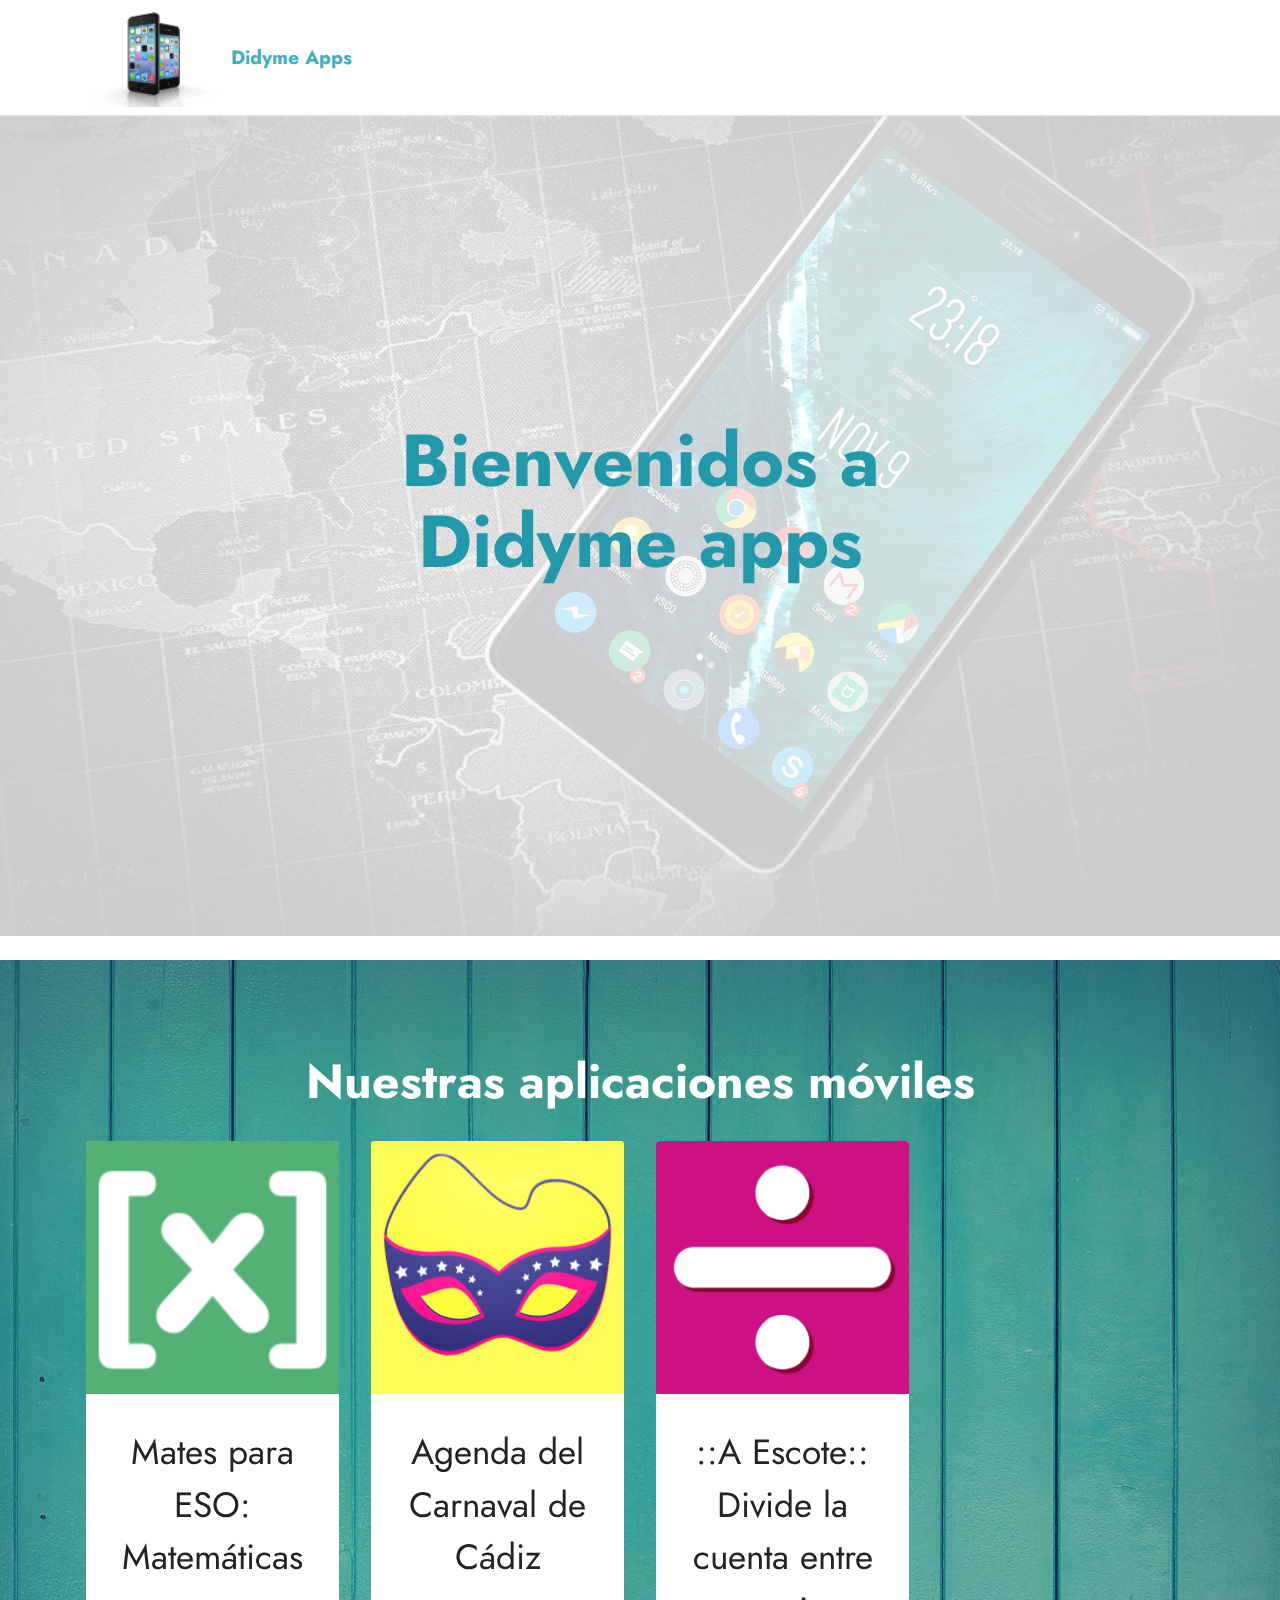
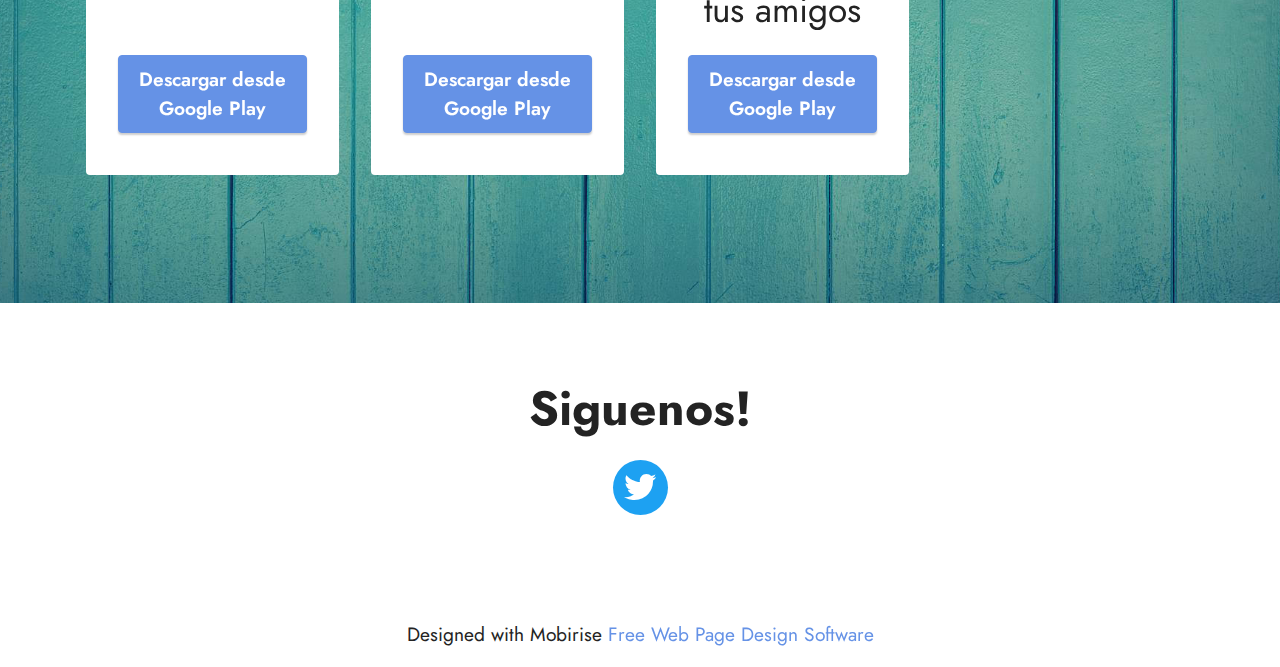
==== index.html @ 8fe116a0 "Add files via upload" ====
<!DOCTYPE html>
<html  >
<head>
  <!-- Site made with Mobirise Website Builder v5.6.5, https://mobirise.com -->
  <meta charset="UTF-8">
  <meta http-equiv="X-UA-Compatible" content="IE=edge">
  <meta name="generator" content="Mobirise v5.6.5, mobirise.com">
  <meta name="twitter:card" content="summary_large_image"/>
  <meta name="twitter:image:src" content="">
  <meta property="og:image" content="">
  <meta name="twitter:title" content="Home">
  <meta name="viewport" content="width=device-width, initial-scale=1, minimum-scale=1">
  <link rel="shortcut icon" href="assets/images/mbr-121x91.png" type="image/x-icon">
  <meta name="description" content="">
  
  
  <title>Home</title>
  <link rel="stylesheet" href="assets/bootstrap/css/bootstrap.min.css">
  <link rel="stylesheet" href="assets/bootstrap/css/bootstrap-grid.min.css">
  <link rel="stylesheet" href="assets/bootstrap/css/bootstrap-reboot.min.css">
  <link rel="stylesheet" href="assets/parallax/jarallax.css">
  <link rel="stylesheet" href="assets/dropdown/css/style.css">
  <link rel="stylesheet" href="assets/socicon/css/styles.css">
  <link rel="stylesheet" href="assets/theme/css/style.css">
  <link rel="preload" href="https://fonts.googleapis.com/css?family=Jost:100,200,300,400,500,600,700,800,900,100i,200i,300i,400i,500i,600i,700i,800i,900i&display=swap" as="style" onload="this.onload=null;this.rel='stylesheet'">
  <noscript><link rel="stylesheet" href="https://fonts.googleapis.com/css?family=Jost:100,200,300,400,500,600,700,800,900,100i,200i,300i,400i,500i,600i,700i,800i,900i&display=swap"></noscript>
  <link rel="preload" as="style" href="assets/mobirise/css/mbr-additional.css"><link rel="stylesheet" href="assets/mobirise/css/mbr-additional.css" type="text/css">
  
  
  
  
</head>
<body>
  
  <section data-bs-version="5.1" class="menu cid-s48OLK6784" once="menu" id="menu1-h">
    
    <nav class="navbar navbar-dropdown navbar-fixed-top navbar-expand-lg">
        <div class="container">
            <div class="navbar-brand">
                <span class="navbar-logo">
                    <a href="https://mobiri.se">
                        <img src="assets/images/mbr-121x91.png" alt="Mobirise Website Builder" style="height: 6.2rem;">
                    </a>
                </span>
                <span class="navbar-caption-wrap"><a class="navbar-caption text-success text-primary display-7" href="#top">Didyme Apps</a></span>
            </div>
            
            <div class="collapse navbar-collapse" id="navbarSupportedContent">
                <ul class="navbar-nav nav-dropdown nav-right" data-app-modern-menu="true"><li class="nav-item"><a class="nav-link link text-black display-4" href="https://mobirise.com">Menu Item 1</a></li>
                    <li class="nav-item"><a class="nav-link link text-black display-4" href="https://mobirise.com">
                            Menu Item 2</a></li></ul>
                
                
            </div>
        </div>
    </nav>

</section>

<section data-bs-version="5.1" class="header1 cid-s48MCQYojq mbr-fullscreen mbr-parallax-background" id="header1-f">

    

    <div class="mbr-overlay" style="opacity: 0.8; background-color: rgb(255, 255, 255);"></div>

    <div class="align-center container">
        <div class="row justify-content-center">
            <div class="col-12 col-lg-8">
                <h1 class="mbr-section-title mbr-fonts-style mb-3 display-1"><strong>Bienvenidos a Didyme apps</strong></h1>
                
                
                
            </div>
        </div>
    </div>
</section>

<section data-bs-version="5.1" class="gallery2 cid-t2TTVFOAyc" id="gallery2-l">
    
    
    <div class="container">
        <div class="mbr-section-head">
            <h4 class="mbr-section-title mbr-fonts-style align-center mb-0 display-2"><strong>Nuestras aplicaciones móviles</strong></h4>
            
        </div>
        <div class="row mt-4">
            <div class="item features-image сol-12 col-md-6 col-lg-3">
                <div class="item-wrapper">
                    <div class="item-img">
                        <a href="https://play.google.com/store/apps/details?id=com.math_checker.didymeapps&hl=es&gl=US" target="_blank"><img src="assets/images/logo-math-512x512.png" alt="Mates para ESO: Matemáticas" data-slide-to="0" data-bs-slide-to="0"></a>
                    </div>
                    <div class="item-content">
                        <h5 class="item-title mbr-fonts-style display-5">Mates para ESO: Matemáticas</h5>
                        
                        
                    </div>
                    <div class="mbr-section-btn item-footer mt-2"><a href="https://play.google.com/store/apps/details?id=com.math_checker.didymeapps&hl=es&gl=US" class="btn btn-primary item-btn display-7" target="_blank">Descargar desde Google Play</a></div>
                </div>
            </div><div class="item features-image сol-12 col-md-6 col-lg-3">
                <div class="item-wrapper">
                    <div class="item-img">
                        <a href="https://play.google.com/store/apps/details?id=com.didymeapps.carnaval.cadiz.agenda.coac" target="_blank"><img src="assets/images/logo-agenda-carnaval-512x512.png" alt="Agenda del Carnaval de Cádiz" data-slide-to="1" data-bs-slide-to="1"></a>
                    </div>
                    <div class="item-content">
                        <h5 class="item-title mbr-fonts-style display-5">Agenda del Carnaval de Cádiz</h5>
                        
                        
                    </div>
                    <div class="mbr-section-btn item-footer mt-2"><a href="https://play.google.com/store/apps/details?id=com.didymeapps.carnaval.cadiz.agenda.coac" class="btn btn-primary item-btn display-7" target="_blank">Descargar desde Google Play</a></div>
                </div>
            </div><div class="item features-image сol-12 col-md-6 col-lg-3">
                <div class="item-wrapper">
                    <div class="item-img">
                        <a href="https://play.google.com/store/apps/details?id=io.kodular.didymeapps.Divide" target="_blank"><img src="assets/images/logo-aescote-512x512.png" alt="A Escote: divide la cuenta entre tus amigos" data-slide-to="2" data-bs-slide-to="2"></a>
                    </div>
                    <div class="item-content">
                        <h5 class="item-title mbr-fonts-style display-5">::A Escote:: Divide la cuenta entre tus amigos</h5>
                        
                        
                    </div>
                    <div class="mbr-section-btn item-footer mt-2"><a href="https://play.google.com/store/apps/details?id=io.kodular.didymeapps.Divide" class="btn btn-primary item-btn display-7" target="_blank">Descargar desde Google Play</a></div>
                </div>
            </div>
            
            
            
        </div>
    </div>
</section>

<section data-bs-version="5.1" class="share3 cid-t2fRyCFotY" id="share3-k">
    
     
    
    

    <div class="container">
        <div class="media-container-row">
            <div class="col-12">
                <h3 class="mbr-section-title align-center mb-3 mbr-fonts-style display-2"><strong>Siguenos!</strong>
                </h3>
                <div class="social-list align-center">
                   
                    
                        <a class="iconfont-wrapper bg-twitter m-2" href="https://www.twitter.com/didymeapps" target="_blank">
                            <span class="socicon-twitter socicon"></span>
                        </a>
                        
                        
                        
                        
                        
                        
                        
                        
                        
                </div>
            </div>
        </div>
    </div>
</section><section class="display-7" style="padding: 0;align-items: center;justify-content: center;flex-wrap: wrap;    align-content: center;display: flex;position: relative;height: 4rem;"><a href="https://mobiri.se/78770" style="flex: 1 1;height: 4rem;position: absolute;width: 100%;z-index: 1;"><img alt="" style="height: 4rem;" src="[data-uri]"></a><p style="margin: 0;text-align: center;" class="display-7">Designed with Mobirise &#8204;</p><a style="z-index:1" href="https://mobirise.com/website-design-software.html">Free Web Page Design Software</a></section><script src="assets/bootstrap/js/bootstrap.bundle.min.js"></script>  <script src="assets/parallax/jarallax.js"></script>  <script src="assets/smoothscroll/smooth-scroll.js"></script>  <script src="assets/ytplayer/index.js"></script>  <script src="assets/dropdown/js/navbar-dropdown.js"></script>  <script src="assets/theme/js/script.js"></script>  
  
  
</body>
</html>
---- assets/parallax/jarallax.css ----
.jarallax {
    position: relative;
    z-index: 0;
}
.jarallax > .jarallax-img {
    position: absolute;
    object-fit: cover;
    /* support for plugin https://github.com/bfred-it/object-fit-images */
    font-family: 'object-fit: cover;';
    top: 0;
    left: 0;
    width: 100%;
    height: 100%;
    z-index: -1;
}
---- assets/dropdown/css/style.css ----
.navbar-dropdown {
  left: 0;
  padding: 0;
  position: absolute;
  right: 0;
  top: 0;
  transition: all 0.45s ease;
  z-index: 1030;
  background: #282828; }
  .navbar-dropdown .navbar-logo {
    margin-right: 0.8rem;
    transition: margin 0.3s ease-in-out;
    vertical-align: middle; }
    .navbar-dropdown .navbar-logo img {
      height: 3.125rem;
      transition: all 0.3s ease-in-out; }
    .navbar-dropdown .navbar-logo.mbr-iconfont {
      font-size: 3.125rem;
      line-height: 3.125rem; }
  .navbar-dropdown .navbar-caption {
    font-weight: 700;
    white-space: normal;
    vertical-align: -4px;
    line-height: 3.125rem !important; }
    .navbar-dropdown .navbar-caption, .navbar-dropdown .navbar-caption:hover {
      color: inherit;
      text-decoration: none; }
  .navbar-dropdown .mbr-iconfont + .navbar-caption {
    vertical-align: -1px; }
  .navbar-dropdown.navbar-fixed-top {
    position: fixed; }
  .navbar-dropdown .navbar-brand span {
    vertical-align: -4px; }
  .navbar-dropdown.bg-color.transparent {
    background: none; }
  .navbar-dropdown.navbar-short .navbar-brand {
    padding: 0.625rem 0; }
    .navbar-dropdown.navbar-short .navbar-brand span {
      vertical-align: -1px; }
  .navbar-dropdown.navbar-short .navbar-caption {
    line-height: 2.375rem !important;
    vertical-align: -2px; }
  .navbar-dropdown.navbar-short .navbar-logo {
    margin-right: 0.5rem; }
    .navbar-dropdown.navbar-short .navbar-logo img {
      height: 2.375rem; }
    .navbar-dropdown.navbar-short .navbar-logo.mbr-iconfont {
      font-size: 2.375rem;
      line-height: 2.375rem; }
  .navbar-dropdown.navbar-short .mbr-table-cell {
    height: 3.625rem; }
  .navbar-dropdown .navbar-close {
    left: 0.6875rem;
    position: fixed;
    top: 0.75rem;
    z-index: 1000; }
  .navbar-dropdown .hamburger-icon {
    content: "";
    display: inline-block;
    vertical-align: middle;
    width: 16px;
    -webkit-box-shadow: 0 -6px 0 1px #282828,0 0 0 1px #282828,0 6px 0 1px #282828;
    -moz-box-shadow: 0 -6px 0 1px #282828,0 0 0 1px #282828,0 6px 0 1px #282828;
    box-shadow: 0 -6px 0 1px #282828,0 0 0 1px #282828,0 6px 0 1px #282828; }

.dropdown-menu .dropdown-toggle[data-toggle="dropdown-submenu"]::after {
  border-bottom: 0.35em solid transparent;
  border-left: 0.35em solid;
  border-right: 0;
  border-top: 0.35em solid transparent;
  margin-left: 0.3rem; }

.dropdown-menu .dropdown-item:focus {
  outline: 0; }

.nav-dropdown {
  font-size: 0.75rem;
  font-weight: 500;
  height: auto !important; }
  .nav-dropdown .nav-btn {
    padding-left: 1rem; }
  .nav-dropdown .link {
    margin: .667em 1.667em;
    font-weight: 500;
    padding: 0;
    transition: color .2s ease-in-out; }
    .nav-dropdown .link.dropdown-toggle {
      margin-right: 2.583em; }
      .nav-dropdown .link.dropdown-toggle::after {
        margin-left: .25rem;
        border-top: 0.35em solid;
        border-right: 0.35em solid transparent;
        border-left: 0.35em solid transparent;
        border-bottom: 0; }
      .nav-dropdown .link.dropdown-toggle[aria-expanded="true"] {
        margin: 0;
        padding: 0.667em 3.263em  0.667em 1.667em; }
  .nav-dropdown .link::after,
  .nav-dropdown .dropdown-item::after {
    color: inherit; }
  .nav-dropdown .btn {
    font-size: 0.75rem;
    font-weight: 700;
    letter-spacing: 0;
    margin-bottom: 0;
    padding-left: 1.25rem;
    padding-right: 1.25rem; }
  .nav-dropdown .dropdown-menu {
    border-radius: 0;
    border: 0;
    left: 0;
    margin: 0;
    padding-bottom: 1.25rem;
    padding-top: 1.25rem;
    position: relative; }
  .nav-dropdown .dropdown-submenu {
    margin-left: 0.125rem;
    top: 0; }
  .nav-dropdown .dropdown-item {
    font-weight: 500;
    line-height: 2;
    padding: 0.3846em 4.615em 0.3846em 1.5385em;
    position: relative;
    transition: color .2s ease-in-out, background-color .2s ease-in-out; }
    .nav-dropdown .dropdown-item::after {
      margin-top: -0.3077em;
      position: absolute;
      right: 1.1538em;
      top: 50%; }
    .nav-dropdown .dropdown-item:focus, .nav-dropdown .dropdown-item:hover {
      background: none; }

@media (max-width: 767px) {
  .nav-dropdown.navbar-toggleable-sm {
    bottom: 0;
    display: none;
    left: 0;
    overflow-x: hidden;
    position: fixed;
    top: 0;
    transform: translateX(-100%);
    -ms-transform: translateX(-100%);
    -webkit-transform: translateX(-100%);
    width: 18.75rem;
    z-index: 999; } }
.nav-dropdown.navbar-toggleable-xl {
  bottom: 0;
  display: none;
  left: 0;
  overflow-x: hidden;
  position: fixed;
  top: 0;
  transform: translateX(-100%);
  -ms-transform: translateX(-100%);
  -webkit-transform: translateX(-100%);
  width: 18.75rem;
  z-index: 999; }

.nav-dropdown-sm {
  display: block !important;
  overflow-x: hidden;
  overflow: auto;
  padding-top: 3.875rem; }
  .nav-dropdown-sm::after {
    content: "";
    display: block;
    height: 3rem;
    width: 100%; }
  .nav-dropdown-sm.collapse.in ~ .navbar-close {
    display: block !important; }
  .nav-dropdown-sm.collapsing, .nav-dropdown-sm.collapse.in {
    transform: translateX(0);
    -ms-transform: translateX(0);
    -webkit-transform: translateX(0);
    transition: all 0.25s ease-out;
    -webkit-transition: all 0.25s ease-out;
    background: #282828; }
  .nav-dropdown-sm.collapsing[aria-expanded="false"] {
    transform: translateX(-100%);
    -ms-transform: translateX(-100%);
    -webkit-transform: translateX(-100%); }
  .nav-dropdown-sm .nav-item {
    display: block;
    margin-left: 0 !important;
    padding-left: 0; }
  .nav-dropdown-sm .link,
  .nav-dropdown-sm .dropdown-item {
    border-top: 1px dotted rgba(255, 255, 255, 0.1);
    font-size: 0.8125rem;
    line-height: 1.6;
    margin: 0 !important;
    padding: 0.875rem 2.4rem 0.875rem 1.5625rem !important;
    position: relative;
    white-space: normal; }
    .nav-dropdown-sm .link:focus, .nav-dropdown-sm .link:hover,
    .nav-dropdown-sm .dropdown-item:focus,
    .nav-dropdown-sm .dropdown-item:hover {
      background: rgba(0, 0, 0, 0.2) !important;
      color: #c0a375; }
  .nav-dropdown-sm .nav-btn {
    position: relative;
    padding: 1.5625rem 1.5625rem 0 1.5625rem; }
    .nav-dropdown-sm .nav-btn::before {
      border-top: 1px dotted rgba(255, 255, 255, 0.1);
      content: "";
      left: 0;
      position: absolute;
      top: 0;
      width: 100%; }
    .nav-dropdown-sm .nav-btn + .nav-btn {
      padding-top: 0.625rem; }
      .nav-dropdown-sm .nav-btn + .nav-btn::before {
        display: none; }
  .nav-dropdown-sm .btn {
    padding: 0.625rem 0; }
  .nav-dropdown-sm .dropdown-toggle[data-toggle="dropdown-submenu"]::after {
    margin-left: .25rem;
    border-top: 0.35em solid;
    border-right: 0.35em solid transparent;
    border-left: 0.35em solid transparent;
    border-bottom: 0; }
  .nav-dropdown-sm .dropdown-toggle[data-toggle="dropdown-submenu"][aria-expanded="true"]::after {
    border-top: 0;
    border-right: 0.35em solid transparent;
    border-left: 0.35em solid transparent;
    border-bottom: 0.35em solid; }
  .nav-dropdown-sm .dropdown-menu {
    margin: 0;
    padding: 0;
    position: relative;
    top: 0;
    left: 0;
    width: 100%;
    border: 0;
    float: none;
    border-radius: 0;
    background: none; }
  .nav-dropdown-sm .dropdown-submenu {
    left: 100%;
    margin-left: 0.125rem;
    margin-top: -1.25rem;
    top: 0; }

.navbar-toggleable-sm .nav-dropdown .dropdown-menu {
  position: absolute; }

.navbar-toggleable-sm .nav-dropdown .dropdown-submenu {
  left: 100%;
  margin-left: 0.125rem;
  margin-top: -1.25rem;
  top: 0; }

.navbar-toggleable-sm.opened .nav-dropdown .dropdown-menu {
  position: relative; }

.navbar-toggleable-sm.opened .nav-dropdown .dropdown-submenu {
  left: 0;
  margin-left: 00rem;
  margin-top: 0rem;
  top: 0; }

.is-builder .nav-dropdown.collapsing {
  transition: none !important; }
---- assets/socicon/css/styles.css ----
@charset "UTF-8";

@font-face {
  font-family: 'Socicon';
  src:  url('../fonts/socicon.eot');
  src:  url('../fonts/socicon.eot?#iefix') format('embedded-opentype'),
    url('../fonts/socicon.woff2') format('woff2'),
    url('../fonts/socicon.ttf') format('truetype'),
    url('../fonts/socicon.woff') format('woff'),
    url('../fonts/socicon.svg#socicon') format('svg');
  font-weight: normal;
  font-style: normal;
  font-display: swap;
}

[data-icon]:before {
  font-family: "socicon" !important;
  content: attr(data-icon);
  font-style: normal !important;
  font-weight: normal !important;
  font-variant: normal !important;
  text-transform: none !important;
  speak: none;
  line-height: 1;
  -webkit-font-smoothing: antialiased;
  -moz-osx-font-smoothing: grayscale;
}

[class^="socicon-"], [class*=" socicon-"] {
  /* use !important to prevent issues with browser extensions that change fonts */
  font-family: 'Socicon' !important;
  speak: none;
  font-style: normal;
  font-weight: normal;
  font-variant: normal;
  text-transform: none;
  line-height: 1;

  /* Better Font Rendering =========== */
  -webkit-font-smoothing: antialiased;
  -moz-osx-font-smoothing: grayscale;
}

.socicon-eitaa:before {
  content: "\e97c";
}
.socicon-soroush:before {
  content: "\e97d";
}
.socicon-bale:before {
  content: "\e97e";
}
.socicon-zazzle:before {
  content: "\e97b";
}
.socicon-society6:before {
  content: "\e97a";
}
.socicon-redbubble:before {
  content: "\e979";
}
.socicon-avvo:before {
  content: "\e978";
}
.socicon-stitcher:before {
  content: "\e977";
}
.socicon-googlehangouts:before {
  content: "\e974";
}
.socicon-dlive:before {
  content: "\e975";
}
.socicon-vsco:before {
  content: "\e976";
}
.socicon-flipboard:before {
  content: "\e973";
}
.socicon-ubuntu:before {
  content: "\e958";
}
.socicon-artstation:before {
  content: "\e959";
}
.socicon-invision:before {
  content: "\e95a";
}
.socicon-torial:before {
  content: "\e95b";
}
.socicon-collectorz:before {
  content: "\e95c";
}
.socicon-seenthis:before {
  content: "\e95d";
}
.socicon-googleplaymusic:before {
  content: "\e95e";
}
.socicon-debian:before {
  content: "\e95f";
}
.socicon-filmfreeway:before {
  content: "\e960";
}
.socicon-gnome:before {
  content: "\e961";
}
.socicon-itchio:before {
  content: "\e962";
}
.socicon-jamendo:before {
  content: "\e963";
}
.socicon-mix:before {
  content: "\e964";
}
.socicon-sharepoint:before {
  content: "\e965";
}
.socicon-tinder:before {
  content: "\e966";
}
.socicon-windguru:before {
  content: "\e967";
}
.socicon-cdbaby:before {
  content: "\e968";
}
.socicon-elementaryos:before {
  content: "\e969";
}
.socicon-stage32:before {
  content: "\e96a";
}
.socicon-tiktok:before {
  content: "\e96b";
}
.socicon-gitter:before {
  content: "\e96c";
}
.socicon-letterboxd:before {
  content: "\e96d";
}
.socicon-threema:before {
  content: "\e96e";
}
.socicon-splice:before {
  content: "\e96f";
}
.socicon-metapop:before {
  content: "\e970";
}
.socicon-naver:before {
  content: "\e971";
}
.socicon-remote:before {
  content: "\e972";
}
.socicon-internet:before {
  content: "\e957";
}
.socicon-moddb:before {
  content: "\e94b";
}
.socicon-indiedb:before {
  content: "\e94c";
}
.socicon-traxsource:before {
  content: "\e94d";
}
.socicon-gamefor:before {
  content: "\e94e";
}
.socicon-pixiv:before {
  content: "\e94f";
}
.socicon-myanimelist:before {
  content: "\e950";
}
.socicon-blackberry:before {
  content: "\e951";
}
.socicon-wickr:before {
  content: "\e952";
}
.socicon-spip:before {
  content: "\e953";
}
.socicon-napster:before {
  content: "\e954";
}
.socicon-beatport:before {
  content: "\e955";
}
.socicon-hackerone:before {
  content: "\e956";
}
.socicon-hackernews:before {
  content: "\e946";
}
.socicon-smashwords:before {
  content: "\e947";
}
.socicon-kobo:before {
  content: "\e948";
}
.socicon-bookbub:before {
  content: "\e949";
}
.socicon-mailru:before {
  content: "\e94a";
}
.socicon-gitlab:before {
  content: "\e945";
}
.socicon-instructables:before {
  content: "\e944";
}
.socicon-portfolio:before {
  content: "\e943";
}
.socicon-codered:before {
  content: "\e940";
}
.socicon-origin:before {
  content: "\e941";
}
.socicon-nextdoor:before {
  content: "\e942";
}
.socicon-udemy:before {
  content: "\e93f";
}
.socicon-livemaster:before {
  content: "\e93e";
}
.socicon-crunchbase:before {
  content: "\e93b";
}
.socicon-homefy:before {
  content: "\e93c";
}
.socicon-calendly:before {
  content: "\e93d";
}
.socicon-realtor:before {
  content: "\e90f";
}
.socicon-tidal:before {
  content: "\e910";
}
.socicon-qobuz:before {
  content: "\e911";
}
.socicon-natgeo:before {
  content: "\e912";
}
.socicon-mastodon:before {
  content: "\e913";
}
.socicon-unsplash:before {
  content: "\e914";
}
.socicon-homeadvisor:before {
  content: "\e915";
}
.socicon-angieslist:before {
  content: "\e916";
}
.socicon-codepen:before {
  content: "\e917";
}
.socicon-slack:before {
  content: "\e918";
}
.socicon-openaigym:before {
  content: "\e919";
}
.socicon-logmein:before {
  content: "\e91a";
}
.socicon-fiverr:before {
  content: "\e91b";
}
.socicon-gotomeeting:before {
  content: "\e91c";
}
.socicon-aliexpress:before {
  content: "\e91d";
}
.socicon-guru:before {
  content: "\e91e";
}
.socicon-appstore:before {
  content: "\e91f";
}
.socicon-homes:before {
  content: "\e920";
}
.socicon-zoom:before {
  content: "\e921";
}
.socicon-alibaba:before {
  content: "\e922";
}
.socicon-craigslist:before {
  content: "\e923";
}
.socicon-wix:before {
  content: "\e924";
}
.socicon-redfin:before {
  content: "\e925";
}
.socicon-googlecalendar:before {
  content: "\e926";
}
.socicon-shopify:before {
  content: "\e927";
}
.socicon-freelancer:before {
  content: "\e928";
}
.socicon-seedrs:before {
  content: "\e929";
}
.socicon-bing:before {
  content: "\e92a";
}
.socicon-doodle:before {
  content: "\e92b";
}
.socicon-bonanza:before {
  content: "\e92c";
}
.socicon-squarespace:before {
  content: "\e92d";
}
.socicon-toptal:before {
  content: "\e92e";
}
.socicon-gust:before {
  content: "\e92f";
}
.socicon-ask:before {
  content: "\e930";
}
.socicon-trulia:before {
  content: "\e931";
}
.socicon-loomly:before {
  content: "\e932";
}
.socicon-ghost:before {
  content: "\e933";
}
.socicon-upwork:before {
  content: "\e934";
}
.socicon-fundable:before {
  content: "\e935";
}
.socicon-booking:before {
  content: "\e936";
}
.socicon-googlemaps:before {
  content: "\e937";
}
.socicon-zillow:before {
  content: "\e938";
}
.socicon-niconico:before {
  content: "\e939";
}
.socicon-toneden:before {
  content: "\e93a";
}
.socicon-augment:before {
  content: "\e908";
}
.socicon-bitbucket:before {
  content: "\e909";
}
.socicon-fyuse:before {
  content: "\e90a";
}
.socicon-yt-gaming:before {
  content: "\e90b";
}
.socicon-sketchfab:before {
  content: "\e90c";
}
.socicon-mobcrush:before {
  content: "\e90d";
}
.socicon-microsoft:before {
  content: "\e90e";
}
.socicon-pandora:before {
  content: "\e907";
}
.socicon-messenger:before {
  content: "\e906";
}
.socicon-gamewisp:before {
  content: "\e905";
}
.socicon-bloglovin:before {
  content: "\e904";
}
.socicon-tunein:before {
  content: "\e903";
}
.socicon-gamejolt:before {
  content: "\e901";
}
.socicon-trello:before {
  content: "\e902";
}
.socicon-spreadshirt:before {
  content: "\e900";
}
.socicon-500px:before {
  content: "\e000";
}
.socicon-8tracks:before {
  content: "\e001";
}
.socicon-airbnb:before {
  content: "\e002";
}
.socicon-alliance:before {
  content: "\e003";
}
.socicon-amazon:before {
  content: "\e004";
}
.socicon-amplement:before {
  content: "\e005";
}
.socicon-android:before {
  content: "\e006";
}
.socicon-angellist:before {
  content: "\e007";
}
.socicon-apple:before {
  content: "\e008";
}
.socicon-appnet:before {
  content: "\e009";
}
.socicon-baidu:before {
  content: "\e00a";
}
.socicon-bandcamp:before {
  content: "\e00b";
}
.socicon-battlenet:before {
  content: "\e00c";
}
.socicon-mixer:before {
  content: "\e00d";
}
.socicon-bebee:before {
  content: "\e00e";
}
.socicon-bebo:before {
  content: "\e00f";
}
.socicon-behance:before {
  content: "\e010";
}
.socicon-blizzard:before {
  content: "\e011";
}
.socicon-blogger:before {
  content: "\e012";
}
.socicon-buffer:before {
  content: "\e013";
}
.socicon-chrome:before {
  content: "\e014";
}
.socicon-coderwall:before {
  content: "\e015";
}
.socicon-curse:before {
  content: "\e016";
}
.socicon-dailymotion:before {
  content: "\e017";
}
.socicon-deezer:before {
  content: "\e018";
}
.socicon-delicious:before {
  content: "\e019";
}
.socicon-deviantart:before {
  content: "\e01a";
}
.socicon-diablo:before {
  content: "\e01b";
}
.socicon-digg:before {
  content: "\e01c";
}
.socicon-discord:before {
  content: "\e01d";
}
.socicon-disqus:before {
  content: "\e01e";
}
.socicon-douban:before {
  content: "\e01f";
}
.socicon-draugiem:before {
  content: "\e020";
}
.socicon-dribbble:before {
  content: "\e021";
}
.socicon-drupal:before {
  content: "\e022";
}
.socicon-ebay:before {
  content: "\e023";
}
.socicon-ello:before {
  content: "\e024";
}
.socicon-endomodo:before {
  content: "\e025";
}
.socicon-envato:before {
  content: "\e026";
}
.socicon-etsy:before {
  content: "\e027";
}
.socicon-facebook:before {
  content: "\e028";
}
.socicon-feedburner:before {
  content: "\e029";
}
.socicon-filmweb:before {
  content: "\e02a";
}
.socicon-firefox:before {
  content: "\e02b";
}
.socicon-flattr:before {
  content: "\e02c";
}
.socicon-flickr:before {
  content: "\e02d";
}
.socicon-formulr:before {
  content: "\e02e";
}
.socicon-forrst:before {
  content: "\e02f";
}
.socicon-foursquare:before {
  content: "\e030";
}
.socicon-friendfeed:before {
  content: "\e031";
}
.socicon-github:before {
  content: "\e032";
}
.socicon-goodreads:before {
  content: "\e033";
}
.socicon-google:before {
  content: "\e034";
}
.socicon-googlescholar:before {
  content: "\e035";
}
.socicon-googlegroups:before {
  content: "\e036";
}
.socicon-googlephotos:before {
  content: "\e037";
}
.socicon-googleplus:before {
  content: "\e038";
}
.socicon-grooveshark:before {
  content: "\e039";
}
.socicon-hackerrank:before {
  content: "\e03a";
}
.socicon-hearthstone:before {
  content: "\e03b";
}
.socicon-hellocoton:before {
  content: "\e03c";
}
.socicon-heroes:before {
  content: "\e03d";
}
.socicon-smashcast:before {
  content: "\e03e";
}
.socicon-horde:before {
  content: "\e03f";
}
.socicon-houzz:before {
  content: "\e040";
}
.socicon-icq:before {
  content: "\e041";
}
.socicon-identica:before {
  content: "\e042";
}
.socicon-imdb:before {
  content: "\e043";
}
.socicon-instagram:before {
  content: "\e044";
}
.socicon-issuu:before {
  content: "\e045";
}
.socicon-istock:before {
  content: "\e046";
}
.socicon-itunes:before {
  content: "\e047";
}
.socicon-keybase:before {
  content: "\e048";
}
.socicon-lanyrd:before {
  content: "\e049";
}
.socicon-lastfm:before {
  content: "\e04a";
}
.socicon-line:before {
  content: "\e04b";
}
.socicon-linkedin:before {
  content: "\e04c";
}
.socicon-livejournal:before {
  content: "\e04d";
}
.socicon-lyft:before {
  content: "\e04e";
}
.socicon-macos:before {
  content: "\e04f";
}
.socicon-mail:before {
  content: "\e050";
}
.socicon-medium:before {
  content: "\e051";
}
.socicon-meetup:before {
  content: "\e052";
}
.socicon-mixcloud:before {
  content: "\e053";
}
.socicon-modelmayhem:before {
  content: "\e054";
}
.socicon-mumble:before {
  content: "\e055";
}
.socicon-myspace:before {
  content: "\e056";
}
.socicon-newsvine:before {
  content: "\e057";
}
.socicon-nintendo:before {
  content: "\e058";
}
.socicon-npm:before {
  content: "\e059";
}
.socicon-odnoklassniki:before {
  content: "\e05a";
}
.socicon-openid:before {
  content: "\e05b";
}
.socicon-opera:before {
  content: "\e05c";
}
.socicon-outlook:before {
  content: "\e05d";
}
.socicon-overwatch:before {
  content: "\e05e";
}
.socicon-patreon:before {
  content: "\e05f";
}
.socicon-paypal:before {
  content: "\e060";
}
.socicon-periscope:before {
  content: "\e061";
}
.socicon-persona:before {
  content: "\e062";
}
.socicon-pinterest:before {
  content: "\e063";
}
.socicon-play:before {
  content: "\e064";
}
.socicon-player:before {
  content: "\e065";
}
.socicon-playstation:before {
  content: "\e066";
}
.socicon-pocket:before {
  content: "\e067";
}
.socicon-qq:before {
  content: "\e068";
}
.socicon-quora:before {
  content: "\e069";
}
.socicon-raidcall:before {
  content: "\e06a";
}
.socicon-ravelry:before {
  content: "\e06b";
}
.socicon-reddit:before {
  content: "\e06c";
}
.socicon-renren:before {
  content: "\e06d";
}
.socicon-researchgate:before {
  content: "\e06e";
}
.socicon-residentadvisor:before {
  content: "\e06f";
}
.socicon-reverbnation:before {
  content: "\e070";
}
.socicon-rss:before {
  content: "\e071";
}
.socicon-sharethis:before {
  content: "\e072";
}
.socicon-skype:before {
  content: "\e073";
}
.socicon-slideshare:before {
  content: "\e074";
}
.socicon-smugmug:before {
  content: "\e075";
}
.socicon-snapchat:before {
  content: "\e076";
}
.socicon-songkick:before {
  content: "\e077";
}
.socicon-soundcloud:before {
  content: "\e078";
}
.socicon-spotify:before {
  content: "\e079";
}
.socicon-stackexchange:before {
  content: "\e07a";
}
.socicon-stackoverflow:before {
  content: "\e07b";
}
.socicon-starcraft:before {
  content: "\e07c";
}
.socicon-stayfriends:before {
  content: "\e07d";
}
.socicon-steam:before {
  content: "\e07e";
}
.socicon-storehouse:before {
  content: "\e07f";
}
.socicon-strava:before {
  content: "\e080";
}
.socicon-streamjar:before {
  content: "\e081";
}
.socicon-stumbleupon:before {
  content: "\e082";
}
.socicon-swarm:before {
  content: "\e083";
}
.socicon-teamspeak:before {
  content: "\e084";
}
.socicon-teamviewer:before {
  content: "\e085";
}
.socicon-technorati:before {
  content: "\e086";
}
.socicon-telegram:before {
  content: "\e087";
}
.socicon-tripadvisor:before {
  content: "\e088";
}
.socicon-tripit:before {
  content: "\e089";
}
.socicon-triplej:before {
  content: "\e08a";
}
.socicon-tumblr:before {
  content: "\e08b";
}
.socicon-twitch:before {
  content: "\e08c";
}
.socicon-twitter:before {
  content: "\e08d";
}
.socicon-uber:before {
  content: "\e08e";
}
.socicon-ventrilo:before {
  content: "\e08f";
}
.socicon-viadeo:before {
  content: "\e090";
}
.socicon-viber:before {
  content: "\e091";
}
.socicon-viewbug:before {
  content: "\e092";
}
.socicon-vimeo:before {
  content: "\e093";
}
.socicon-vine:before {
  content: "\e094";
}
.socicon-vkontakte:before {
  content: "\e095";
}
.socicon-warcraft:before {
  content: "\e096";
}
.socicon-wechat:before {
  content: "\e097";
}
.socicon-weibo:before {
  content: "\e098";
}
.socicon-whatsapp:before {
  content: "\e099";
}
.socicon-wikipedia:before {
  content: "\e09a";
}
.socicon-windows:before {
  content: "\e09b";
}
.socicon-wordpress:before {
  content: "\e09c";
}
.socicon-wykop:before {
  content: "\e09d";
}
.socicon-xbox:before {
  content: "\e09e";
}
.socicon-xing:before {
  content: "\e09f";
}
.socicon-yahoo:before {
  content: "\e0a0";
}
.socicon-yammer:before {
  content: "\e0a1";
}
.socicon-yandex:before {
  content: "\e0a2";
}
.socicon-yelp:before {
  content: "\e0a3";
}
.socicon-younow:before {
  content: "\e0a4";
}
.socicon-youtube:before {
  content: "\e0a5";
}
.socicon-zapier:before {
  content: "\e0a6";
}
.socicon-zerply:before {
  content: "\e0a7";
}
.socicon-zomato:before {
  content: "\e0a8";
}
.socicon-zynga:before {
  content: "\e0a9";
}
---- assets/theme/css/style.css ----
@charset "UTF-8";
section {
  background-color: #ffffff;
}

body {
  font-style: normal;
  line-height: 1.5;
  font-weight: 400;
  color: #232323;
  position: relative;
}

button {
  background-color: transparent;
  border-color: transparent;
}

section,
.container,
.container-fluid {
  position: relative;
  word-wrap: break-word;
}

a.mbr-iconfont:hover {
  text-decoration: none;
}

.article .lead p,
.article .lead ul,
.article .lead ol,
.article .lead pre,
.article .lead blockquote {
  margin-bottom: 0;
}

a {
  font-style: normal;
  font-weight: 400;
  cursor: pointer;
}
a, a:hover {
  text-decoration: none;
}

.mbr-section-title {
  font-style: normal;
  line-height: 1.3;
}

.mbr-section-subtitle {
  line-height: 1.3;
}

.mbr-text {
  font-style: normal;
  line-height: 1.7;
}

h1,
h2,
h3,
h4,
h5,
h6,
.display-1,
.display-2,
.display-4,
.display-5,
.display-7,
span,
p,
a {
  line-height: 1;
  word-break: break-word;
  word-wrap: break-word;
  font-weight: 400;
}

b,
strong {
  font-weight: bold;
}

input:-webkit-autofill, input:-webkit-autofill:hover, input:-webkit-autofill:focus, input:-webkit-autofill:active {
  transition-delay: 9999s;
  -webkit-transition-property: background-color, color;
  transition-property: background-color, color;
}

textarea[type=hidden] {
  display: none;
}

section {
  background-position: 50% 50%;
  background-repeat: no-repeat;
  background-size: cover;
}
section .mbr-background-video,
section .mbr-background-video-preview {
  position: absolute;
  bottom: 0;
  left: 0;
  right: 0;
  top: 0;
}

.hidden {
  visibility: hidden;
}

.mbr-z-index20 {
  z-index: 20;
}

/*! Base colors */
.mbr-white {
  color: #ffffff;
}

.mbr-black {
  color: #111111;
}

.mbr-bg-white {
  background-color: #ffffff;
}

.mbr-bg-black {
  background-color: #000000;
}

/*! Text-aligns */
.align-left {
  text-align: left;
}

.align-center {
  text-align: center;
}

.align-right {
  text-align: right;
}

/*! Font-weight  */
.mbr-light {
  font-weight: 300;
}

.mbr-regular {
  font-weight: 400;
}

.mbr-semibold {
  font-weight: 500;
}

.mbr-bold {
  font-weight: 700;
}

/*! Media  */
.media-content {
  flex-basis: 100%;
}

.media-container-row {
  display: flex;
  flex-direction: row;
  flex-wrap: wrap;
  justify-content: center;
  align-content: center;
  align-items: start;
}
.media-container-row .media-size-item {
  width: 400px;
}

.media-container-column {
  display: flex;
  flex-direction: column;
  flex-wrap: wrap;
  justify-content: center;
  align-content: center;
  align-items: stretch;
}
.media-container-column > * {
  width: 100%;
}

@media (min-width: 992px) {
  .media-container-row {
    flex-wrap: nowrap;
  }
}
figure {
  margin-bottom: 0;
  overflow: hidden;
}

figure[mbr-media-size] {
  transition: width 0.1s;
}

img,
iframe {
  display: block;
  width: 100%;
}

.card {
  background-color: transparent;
  border: none;
}

.card-box {
  width: 100%;
}

.card-img {
  text-align: center;
  flex-shrink: 0;
  -webkit-flex-shrink: 0;
}

.media {
  max-width: 100%;
  margin: 0 auto;
}

.mbr-figure {
  align-self: center;
}

.media-container > div {
  max-width: 100%;
}

.mbr-figure img,
.card-img img {
  width: 100%;
}

@media (max-width: 991px) {
  .media-size-item {
    width: auto !important;
  }

  .media {
    width: auto;
  }

  .mbr-figure {
    width: 100% !important;
  }
}
/*! Buttons */
.mbr-section-btn {
  margin-left: -0.6rem;
  margin-right: -0.6rem;
  font-size: 0;
}

.btn {
  font-weight: 600;
  border-width: 1px;
  font-style: normal;
  margin: 0.6rem 0.6rem;
  white-space: normal;
  transition: all 0.2s ease-in-out;
  display: inline-flex;
  align-items: center;
  justify-content: center;
  word-break: break-word;
}

.btn-sm {
  font-weight: 600;
  letter-spacing: 0px;
  transition: all 0.3s ease-in-out;
}

.btn-md {
  font-weight: 600;
  letter-spacing: 0px;
  transition: all 0.3s ease-in-out;
}

.btn-lg {
  font-weight: 600;
  letter-spacing: 0px;
  transition: all 0.3s ease-in-out;
}

.btn-form {
  margin: 0;
}
.btn-form:hover {
  cursor: pointer;
}

nav .mbr-section-btn {
  margin-left: 0rem;
  margin-right: 0rem;
}

/*! Btn icon margin */
.btn .mbr-iconfont,
.btn.btn-sm .mbr-iconfont {
  order: 1;
  cursor: pointer;
  margin-left: 0.5rem;
  vertical-align: sub;
}

.btn.btn-md .mbr-iconfont,
.btn.btn-md .mbr-iconfont {
  margin-left: 0.8rem;
}

.mbr-regular {
  font-weight: 400;
}

.mbr-semibold {
  font-weight: 500;
}

.mbr-bold {
  font-weight: 700;
}

[type=submit] {
  -webkit-appearance: none;
}

/*! Full-screen */
.mbr-fullscreen .mbr-overlay {
  min-height: 100vh;
}

.mbr-fullscreen {
  display: flex;
  display: -moz-flex;
  display: -ms-flex;
  display: -o-flex;
  align-items: center;
  min-height: 100vh;
  padding-top: 3rem;
  padding-bottom: 3rem;
}

/*! Map */
.map {
  height: 25rem;
  position: relative;
}
.map iframe {
  width: 100%;
  height: 100%;
}

/*! Scroll to top arrow */
.mbr-arrow-up {
  bottom: 25px;
  right: 90px;
  position: fixed;
  text-align: right;
  z-index: 5000;
  color: #ffffff;
  font-size: 22px;
}

.mbr-arrow-up a {
  background: rgba(0, 0, 0, 0.2);
  border-radius: 50%;
  color: #fff;
  display: inline-block;
  height: 60px;
  width: 60px;
  border: 2px solid #fff;
  outline-style: none !important;
  position: relative;
  text-decoration: none;
  transition: all 0.3s ease-in-out;
  cursor: pointer;
  text-align: center;
}
.mbr-arrow-up a:hover {
  background-color: rgba(0, 0, 0, 0.4);
}
.mbr-arrow-up a i {
  line-height: 60px;
}

.mbr-arrow-up-icon {
  display: block;
  color: #fff;
}

.mbr-arrow-up-icon::before {
  content: "›";
  display: inline-block;
  font-family: serif;
  font-size: 22px;
  line-height: 1;
  font-style: normal;
  position: relative;
  top: 6px;
  left: -4px;
  transform: rotate(-90deg);
}

/*! Arrow Down */
.mbr-arrow {
  position: absolute;
  bottom: 45px;
  left: 50%;
  width: 60px;
  height: 60px;
  cursor: pointer;
  background-color: rgba(80, 80, 80, 0.5);
  border-radius: 50%;
  transform: translateX(-50%);
}
@media (max-width: 767px) {
  .mbr-arrow {
    display: none;
  }
}
.mbr-arrow > a {
  display: inline-block;
  text-decoration: none;
  outline-style: none;
  -webkit-animation: arrowdown 1.7s ease-in-out infinite;
          animation: arrowdown 1.7s ease-in-out infinite;
  color: #ffffff;
}
.mbr-arrow > a > i {
  position: absolute;
  top: -2px;
  left: 15px;
  font-size: 2rem;
}

#scrollToTop a i::before {
  content: "";
  position: absolute;
  display: block;
  border-bottom: 2.5px solid #fff;
  border-left: 2.5px solid #fff;
  width: 27.8%;
  height: 27.8%;
  left: 50%;
  top: 51%;
  transform: translateY(-30%) translateX(-50%) rotate(135deg);
}

@keyframes arrowdown {
  0% {
    transform: translateY(0px);
  }
  50% {
    transform: translateY(-5px);
  }
  100% {
    transform: translateY(0px);
  }
}
@-webkit-keyframes arrowdown {
  0% {
    transform: translateY(0px);
  }
  50% {
    transform: translateY(-5px);
  }
  100% {
    transform: translateY(0px);
  }
}
@media (max-width: 500px) {
  .mbr-arrow-up {
    left: 0;
    right: 0;
    text-align: center;
  }
}
/*Gradients animation*/
@keyframes gradient-animation {
  from {
    background-position: 0% 100%;
    -webkit-animation-timing-function: ease-in-out;
            animation-timing-function: ease-in-out;
  }
  to {
    background-position: 100% 0%;
    -webkit-animation-timing-function: ease-in-out;
            animation-timing-function: ease-in-out;
  }
}
@-webkit-keyframes gradient-animation {
  from {
    background-position: 0% 100%;
    -webkit-animation-timing-function: ease-in-out;
            animation-timing-function: ease-in-out;
  }
  to {
    background-position: 100% 0%;
    -webkit-animation-timing-function: ease-in-out;
            animation-timing-function: ease-in-out;
  }
}
.bg-gradient {
  background-size: 200% 200%;
  animation: gradient-animation 5s infinite alternate;
  -webkit-animation: gradient-animation 5s infinite alternate;
}

.menu .navbar-brand {
  display: -webkit-flex;
}
.menu .navbar-brand span {
  display: flex;
  display: -webkit-flex;
}
.menu .navbar-brand .navbar-caption-wrap {
  display: -webkit-flex;
}
.menu .navbar-brand .navbar-logo img {
  display: -webkit-flex;
  width: auto;
}
@media (min-width: 768px) and (max-width: 991px) {
  .menu .navbar-toggleable-sm .navbar-nav {
    display: -ms-flexbox;
  }
}
@media (max-width: 991px) {
  .menu .navbar-collapse {
    max-height: 93.5vh;
  }
  .menu .navbar-collapse.show {
    overflow: auto;
  }
}
@media (min-width: 992px) {
  .menu .navbar-nav.nav-dropdown {
    display: -webkit-flex;
  }
  .menu .navbar-toggleable-sm .navbar-collapse {
    display: -webkit-flex !important;
  }
  .menu .collapsed .navbar-collapse {
    max-height: 93.5vh;
  }
  .menu .collapsed .navbar-collapse.show {
    overflow: auto;
  }
}
@media (max-width: 767px) {
  .menu .navbar-collapse {
    max-height: 80vh;
  }
}

.nav-link .mbr-iconfont {
  margin-right: 0.5rem;
}

.navbar {
  display: -webkit-flex;
  -webkit-flex-wrap: wrap;
  -webkit-align-items: center;
  -webkit-justify-content: space-between;
}

.navbar-collapse {
  -webkit-flex-basis: 100%;
  -webkit-flex-grow: 1;
  -webkit-align-items: center;
}

.nav-dropdown .link {
  padding: 0.667em 1.667em !important;
  margin: 0 !important;
}

.nav {
  display: -webkit-flex;
  -webkit-flex-wrap: wrap;
}

.row {
  display: -webkit-flex;
  -webkit-flex-wrap: wrap;
}

.justify-content-center {
  -webkit-justify-content: center;
}

.form-inline {
  display: -webkit-flex;
}

.card-wrapper {
  -webkit-flex: 1;
}

.carousel-control {
  z-index: 10;
  display: -webkit-flex;
}

.carousel-controls {
  display: -webkit-flex;
}

.media {
  display: -webkit-flex;
}

.form-group:focus {
  outline: none;
}

.jq-selectbox__select {
  padding: 7px 0;
  position: relative;
}

.jq-selectbox__dropdown {
  overflow: hidden;
  border-radius: 10px;
  position: absolute;
  top: 100%;
  left: 0 !important;
  width: 100% !important;
}

.jq-selectbox__trigger-arrow {
  right: 0;
  transform: translateY(-50%);
}

.jq-selectbox li {
  padding: 1.07em 0.5em;
}

input[type=range] {
  padding-left: 0 !important;
  padding-right: 0 !important;
}

.modal-dialog,
.modal-content {
  height: 100%;
}

.modal-dialog .carousel-inner {
  height: calc(100vh - 1.75rem);
}
@media (max-width: 575px) {
  .modal-dialog .carousel-inner {
    height: calc(100vh - 1rem);
  }
}

.carousel-item {
  text-align: center;
}

.carousel-item img {
  margin: auto;
}

.navbar-toggler {
  align-self: flex-start;
  padding: 0.25rem 0.75rem;
  font-size: 1.25rem;
  line-height: 1;
  background: transparent;
  border: 1px solid transparent;
  border-radius: 0.25rem;
}

.navbar-toggler:focus,
.navbar-toggler:hover {
  text-decoration: none;
  box-shadow: none;
}

.navbar-toggler-icon {
  display: inline-block;
  width: 1.5em;
  height: 1.5em;
  vertical-align: middle;
  content: "";
  background: no-repeat center center;
  background-size: 100% 100%;
}

.navbar-toggler-left {
  position: absolute;
  left: 1rem;
}

.navbar-toggler-right {
  position: absolute;
  right: 1rem;
}

.card-img {
  width: auto;
}

.menu .navbar.collapsed:not(.beta-menu) {
  flex-direction: column;
}

.carousel-item.active,
.carousel-item-next,
.carousel-item-prev {
  display: flex;
}

.note-air-layout .dropup .dropdown-menu,
.note-air-layout .navbar-fixed-bottom .dropdown .dropdown-menu {
  bottom: initial !important;
}

html,
body {
  height: auto;
  min-height: 100vh;
}

.dropup .dropdown-toggle::after {
  display: none;
}

.form-asterisk {
  font-family: initial;
  position: absolute;
  top: -2px;
  font-weight: normal;
}

.form-control-label {
  position: relative;
  cursor: pointer;
  margin-bottom: 0.357em;
  padding: 0;
}

.alert {
  color: #ffffff;
  border-radius: 0;
  border: 0;
  font-size: 1.1rem;
  line-height: 1.5;
  margin-bottom: 1.875rem;
  padding: 1.25rem;
  position: relative;
  text-align: center;
}
.alert.alert-form::after {
  background-color: inherit;
  bottom: -7px;
  content: "";
  display: block;
  height: 14px;
  left: 50%;
  margin-left: -7px;
  position: absolute;
  transform: rotate(45deg);
  width: 14px;
}

.form-control {
  background-color: #ffffff;
  background-clip: border-box;
  color: #232323;
  line-height: 1rem !important;
  height: auto;
  padding: 0.6rem 1.2rem;
  transition: border-color 0.25s ease 0s;
  border: 1px solid transparent !important;
  border-radius: 4px;
  box-shadow: rgba(0, 0, 0, 0.07) 0px 1px 1px 0px, rgba(0, 0, 0, 0.07) 0px 1px 3px 0px, rgba(0, 0, 0, 0.03) 0px 0px 0px 1px;
}
.form-active .form-control:invalid {
  border-color: red;
}

form .row {
  margin-left: -0.6rem;
  margin-right: -0.6rem;
}
form .row [class*=col] {
  padding-left: 0.6rem;
  padding-right: 0.6rem;
}

form .mbr-section-btn {
  margin: 0;
  padding-left: 0.6rem;
  padding-right: 0.6rem;
}

form .btn {
  display: flex;
  padding: 0.6rem 1.2rem;
  margin: 0;
}

form .form-check-input {
  margin-top: 0.5;
}

textarea.form-control {
  line-height: 1.5rem !important;
}

.form-group {
  margin-bottom: 1.2rem;
}

.form-control,
form .btn {
  min-height: 48px;
}

.gdpr-block label span.textGDPR input[name=gdpr] {
  top: 7px;
}

.form-control:focus {
  box-shadow: none;
}

:focus {
  outline: none;
}

.mbr-overlay {
  background-color: #000;
  bottom: 0;
  left: 0;
  opacity: 0.5;
  position: absolute;
  right: 0;
  top: 0;
  z-index: 0;
  pointer-events: none;
}

blockquote {
  font-style: italic;
  padding: 3rem;
  font-size: 1.09rem;
  position: relative;
  border-left: 3px solid;
}

ul,
ol,
pre,
blockquote {
  margin-bottom: 2.3125rem;
}

.mt-4 {
  margin-top: 2rem !important;
}

.mb-4 {
  margin-bottom: 2rem !important;
}

@media (min-width: 992px) {
  .container {
    padding-left: 16px;
    padding-right: 16px;
  }

  .row {
    margin-left: -16px;
    margin-right: -16px;
  }
  .row > [class*=col] {
    padding-left: 16px;
    padding-right: 16px;
  }
}
@media (min-width: 768px) {
  .container-fluid {
    padding-left: 32px;
    padding-right: 32px;
  }
}
@media (min-width: 768px) and (max-width: 991px) {
  .mbr-container {
    padding-left: 32px;
    padding-right: 32px;
  }
}
@media (max-width: 767px) {
  .mbr-container {
    padding-left: 16px;
    padding-right: 16px;
  }
}
.card-wrapper,
.item-wrapper {
  overflow: hidden;
}

.app-video-wrapper > img {
  opacity: 1;
}

.item {
  position: relative;
}

.dropdown-menu .dropdown-menu {
  left: 100%;
}

.dropdown-item + .dropdown-menu {
  display: none;
}

.dropdown-item:hover + .dropdown-menu,
.dropdown-menu:hover {
  display: block;
}

@media (min-aspect-ratio: 16/9) {
  .mbr-video-foreground {
    height: 300% !important;
    top: -100% !important;
  }
}
@media (max-aspect-ratio: 16/9) {
  .mbr-video-foreground {
    width: 300% !important;
    left: -100% !important;
  }
}.engine {
	position: absolute;
	text-indent: -2400px;
	text-align: center;
	padding: 0;
	top: 0;
	left: -2400px;
}
---- assets/mobirise/css/mbr-additional.css ----
body {
  font-family: Jost;
}
.display-1 {
  font-family: 'Jost', sans-serif;
  font-size: 4.6rem;
  line-height: 1.1;
}
.display-1 > .mbr-iconfont {
  font-size: 5.75rem;
}
.display-2 {
  font-family: 'Jost', sans-serif;
  font-size: 3rem;
  line-height: 1.1;
}
.display-2 > .mbr-iconfont {
  font-size: 3.75rem;
}
.display-4 {
  font-family: 'Jost', sans-serif;
  font-size: 1.1rem;
  line-height: 1.5;
}
.display-4 > .mbr-iconfont {
  font-size: 1.375rem;
}
.display-5 {
  font-family: 'Jost', sans-serif;
  font-size: 2.2rem;
  line-height: 1.5;
}
.display-5 > .mbr-iconfont {
  font-size: 2.75rem;
}
.display-7 {
  font-family: 'Jost', sans-serif;
  font-size: 1.2rem;
  line-height: 1.5;
}
.display-7 > .mbr-iconfont {
  font-size: 1.5rem;
}
/* ---- Fluid typography for mobile devices ---- */
/* 1.4 - font scale ratio ( bootstrap == 1.42857 ) */
/* 100vw - current viewport width */
/* (48 - 20)  48 == 48rem == 768px, 20 == 20rem == 320px(minimal supported viewport) */
/* 0.65 - min scale variable, may vary */
@media (max-width: 992px) {
  .display-1 {
    font-size: 3.68rem;
  }
}
@media (max-width: 768px) {
  .display-1 {
    font-size: 3.22rem;
    font-size: calc( 2.26rem + (4.6 - 2.26) * ((100vw - 20rem) / (48 - 20)));
    line-height: calc( 1.1 * (2.26rem + (4.6 - 2.26) * ((100vw - 20rem) / (48 - 20))));
  }
  .display-2 {
    font-size: 2.4rem;
    font-size: calc( 1.7rem + (3 - 1.7) * ((100vw - 20rem) / (48 - 20)));
    line-height: calc( 1.3 * (1.7rem + (3 - 1.7) * ((100vw - 20rem) / (48 - 20))));
  }
  .display-4 {
    font-size: 0.88rem;
    font-size: calc( 1.0350000000000001rem + (1.1 - 1.0350000000000001) * ((100vw - 20rem) / (48 - 20)));
    line-height: calc( 1.4 * (1.0350000000000001rem + (1.1 - 1.0350000000000001) * ((100vw - 20rem) / (48 - 20))));
  }
  .display-5 {
    font-size: 1.76rem;
    font-size: calc( 1.42rem + (2.2 - 1.42) * ((100vw - 20rem) / (48 - 20)));
    line-height: calc( 1.4 * (1.42rem + (2.2 - 1.42) * ((100vw - 20rem) / (48 - 20))));
  }
  .display-7 {
    font-size: 0.96rem;
    font-size: calc( 1.07rem + (1.2 - 1.07) * ((100vw - 20rem) / (48 - 20)));
    line-height: calc( 1.4 * (1.07rem + (1.2 - 1.07) * ((100vw - 20rem) / (48 - 20))));
  }
}
/* Buttons */
.btn {
  padding: 0.6rem 1.2rem;
  border-radius: 4px;
}
.btn-sm {
  padding: 0.6rem 1.2rem;
  border-radius: 4px;
}
.btn-md {
  padding: 0.6rem 1.2rem;
  border-radius: 4px;
}
.btn-lg {
  padding: 1rem 2.6rem;
  border-radius: 4px;
}
.bg-primary {
  background-color: #6592e6 !important;
}
.bg-success {
  background-color: #40b0bf !important;
}
.bg-info {
  background-color: #47b5ed !important;
}
.bg-warning {
  background-color: #ffe161 !important;
}
.bg-danger {
  background-color: #ff9966 !important;
}
.btn-primary,
.btn-primary:active {
  background-color: #6592e6 !important;
  border-color: #6592e6 !important;
  color: #ffffff !important;
  box-shadow: 0 2px 2px 0 rgba(0, 0, 0, 0.2);
}
.btn-primary:hover,
.btn-primary:focus,
.btn-primary.focus,
.btn-primary.active {
  color: #ffffff !important;
  background-color: #2260d2 !important;
  border-color: #2260d2 !important;
  box-shadow: 0 2px 5px 0 rgba(0, 0, 0, 0.2);
}
.btn-primary.disabled,
.btn-primary:disabled {
  color: #ffffff !important;
  background-color: #2260d2 !important;
  border-color: #2260d2 !important;
}
.btn-secondary,
.btn-secondary:active {
  background-color: #ff6666 !important;
  border-color: #ff6666 !important;
  color: #ffffff !important;
  box-shadow: 0 2px 2px 0 rgba(0, 0, 0, 0.2);
}
.btn-secondary:hover,
.btn-secondary:focus,
.btn-secondary.focus,
.btn-secondary.active {
  color: #ffffff !important;
  background-color: #ff0f0f !important;
  border-color: #ff0f0f !important;
  box-shadow: 0 2px 5px 0 rgba(0, 0, 0, 0.2);
}
.btn-secondary.disabled,
.btn-secondary:disabled {
  color: #ffffff !important;
  background-color: #ff0f0f !important;
  border-color: #ff0f0f !important;
}
.btn-info,
.btn-info:active {
  background-color: #47b5ed !important;
  border-color: #47b5ed !important;
  color: #ffffff !important;
  box-shadow: 0 2px 2px 0 rgba(0, 0, 0, 0.2);
}
.btn-info:hover,
.btn-info:focus,
.btn-info.focus,
.btn-info.active {
  color: #ffffff !important;
  background-color: #148cca !important;
  border-color: #148cca !important;
  box-shadow: 0 2px 5px 0 rgba(0, 0, 0, 0.2);
}
.btn-info.disabled,
.btn-info:disabled {
  color: #ffffff !important;
  background-color: #148cca !important;
  border-color: #148cca !important;
}
.btn-success,
.btn-success:active {
  background-color: #40b0bf !important;
  border-color: #40b0bf !important;
  color: #ffffff !important;
  box-shadow: 0 2px 2px 0 rgba(0, 0, 0, 0.2);
}
.btn-success:hover,
.btn-success:focus,
.btn-success.focus,
.btn-success.active {
  color: #ffffff !important;
  background-color: #2a747e !important;
  border-color: #2a747e !important;
  box-shadow: 0 2px 5px 0 rgba(0, 0, 0, 0.2);
}
.btn-success.disabled,
.btn-success:disabled {
  color: #ffffff !important;
  background-color: #2a747e !important;
  border-color: #2a747e !important;
}
.btn-warning,
.btn-warning:active {
  background-color: #ffe161 !important;
  border-color: #ffe161 !important;
  color: #614f00 !important;
  box-shadow: 0 2px 2px 0 rgba(0, 0, 0, 0.2);
}
.btn-warning:hover,
.btn-warning:focus,
.btn-warning.focus,
.btn-warning.active {
  color: #0a0800 !important;
  background-color: #ffd10a !important;
  border-color: #ffd10a !important;
  box-shadow: 0 2px 5px 0 rgba(0, 0, 0, 0.2);
}
.btn-warning.disabled,
.btn-warning:disabled {
  color: #614f00 !important;
  background-color: #ffd10a !important;
  border-color: #ffd10a !important;
}
.btn-danger,
.btn-danger:active {
  background-color: #ff9966 !important;
  border-color: #ff9966 !important;
  color: #ffffff !important;
  box-shadow: 0 2px 2px 0 rgba(0, 0, 0, 0.2);
}
.btn-danger:hover,
.btn-danger:focus,
.btn-danger.focus,
.btn-danger.active {
  color: #ffffff !important;
  background-color: #ff5f0f !important;
  border-color: #ff5f0f !important;
  box-shadow: 0 2px 5px 0 rgba(0, 0, 0, 0.2);
}
.btn-danger.disabled,
.btn-danger:disabled {
  color: #ffffff !important;
  background-color: #ff5f0f !important;
  border-color: #ff5f0f !important;
}
.btn-white,
.btn-white:active {
  background-color: #fafafa !important;
  border-color: #fafafa !important;
  color: #7a7a7a !important;
  box-shadow: 0 2px 2px 0 rgba(0, 0, 0, 0.2);
}
.btn-white:hover,
.btn-white:focus,
.btn-white.focus,
.btn-white.active {
  color: #4f4f4f !important;
  background-color: #cfcfcf !important;
  border-color: #cfcfcf !important;
  box-shadow: 0 2px 5px 0 rgba(0, 0, 0, 0.2);
}
.btn-white.disabled,
.btn-white:disabled {
  color: #7a7a7a !important;
  background-color: #cfcfcf !important;
  border-color: #cfcfcf !important;
}
.btn-black,
.btn-black:active {
  background-color: #232323 !important;
  border-color: #232323 !important;
  color: #ffffff !important;
  box-shadow: 0 2px 2px 0 rgba(0, 0, 0, 0.2);
}
.btn-black:hover,
.btn-black:focus,
.btn-black.focus,
.btn-black.active {
  color: #ffffff !important;
  background-color: #000000 !important;
  border-color: #000000 !important;
  box-shadow: 0 2px 5px 0 rgba(0, 0, 0, 0.2);
}
.btn-black.disabled,
.btn-black:disabled {
  color: #ffffff !important;
  background-color: #000000 !important;
  border-color: #000000 !important;
}
.btn-primary-outline,
.btn-primary-outline:active {
  background-color: transparent !important;
  border-color: transparent;
  color: #6592e6;
}
.btn-primary-outline:hover,
.btn-primary-outline:focus,
.btn-primary-outline.focus,
.btn-primary-outline.active {
  color: #2260d2 !important;
  background-color: transparent!important;
  border-color: transparent!important;
  box-shadow: none!important;
}
.btn-primary-outline.disabled,
.btn-primary-outline:disabled {
  color: #ffffff !important;
  background-color: #6592e6 !important;
  border-color: #6592e6 !important;
}
.btn-secondary-outline,
.btn-secondary-outline:active {
  background-color: transparent !important;
  border-color: transparent;
  color: #ff6666;
}
.btn-secondary-outline:hover,
.btn-secondary-outline:focus,
.btn-secondary-outline.focus,
.btn-secondary-outline.active {
  color: #ff0f0f !important;
  background-color: transparent!important;
  border-color: transparent!important;
  box-shadow: none!important;
}
.btn-secondary-outline.disabled,
.btn-secondary-outline:disabled {
  color: #ffffff !important;
  background-color: #ff6666 !important;
  border-color: #ff6666 !important;
}
.btn-info-outline,
.btn-info-outline:active {
  background-color: transparent !important;
  border-color: transparent;
  color: #47b5ed;
}
.btn-info-outline:hover,
.btn-info-outline:focus,
.btn-info-outline.focus,
.btn-info-outline.active {
  color: #148cca !important;
  background-color: transparent!important;
  border-color: transparent!important;
  box-shadow: none!important;
}
.btn-info-outline.disabled,
.btn-info-outline:disabled {
  color: #ffffff !important;
  background-color: #47b5ed !important;
  border-color: #47b5ed !important;
}
.btn-success-outline,
.btn-success-outline:active {
  background-color: transparent !important;
  border-color: transparent;
  color: #40b0bf;
}
.btn-success-outline:hover,
.btn-success-outline:focus,
.btn-success-outline.focus,
.btn-success-outline.active {
  color: #2a747e !important;
  background-color: transparent!important;
  border-color: transparent!important;
  box-shadow: none!important;
}
.btn-success-outline.disabled,
.btn-success-outline:disabled {
  color: #ffffff !important;
  background-color: #40b0bf !important;
  border-color: #40b0bf !important;
}
.btn-warning-outline,
.btn-warning-outline:active {
  background-color: transparent !important;
  border-color: transparent;
  color: #ffe161;
}
.btn-warning-outline:hover,
.btn-warning-outline:focus,
.btn-warning-outline.focus,
.btn-warning-outline.active {
  color: #ffd10a !important;
  background-color: transparent!important;
  border-color: transparent!important;
  box-shadow: none!important;
}
.btn-warning-outline.disabled,
.btn-warning-outline:disabled {
  color: #614f00 !important;
  background-color: #ffe161 !important;
  border-color: #ffe161 !important;
}
.btn-danger-outline,
.btn-danger-outline:active {
  background-color: transparent !important;
  border-color: transparent;
  color: #ff9966;
}
.btn-danger-outline:hover,
.btn-danger-outline:focus,
.btn-danger-outline.focus,
.btn-danger-outline.active {
  color: #ff5f0f !important;
  background-color: transparent!important;
  border-color: transparent!important;
  box-shadow: none!important;
}
.btn-danger-outline.disabled,
.btn-danger-outline:disabled {
  color: #ffffff !important;
  background-color: #ff9966 !important;
  border-color: #ff9966 !important;
}
.btn-black-outline,
.btn-black-outline:active {
  background-color: transparent !important;
  border-color: transparent;
  color: #232323;
}
.btn-black-outline:hover,
.btn-black-outline:focus,
.btn-black-outline.focus,
.btn-black-outline.active {
  color: #000000 !important;
  background-color: transparent!important;
  border-color: transparent!important;
  box-shadow: none!important;
}
.btn-black-outline.disabled,
.btn-black-outline:disabled {
  color: #ffffff !important;
  background-color: #232323 !important;
  border-color: #232323 !important;
}
.btn-white-outline,
.btn-white-outline:active {
  background-color: transparent !important;
  border-color: transparent;
  color: #fafafa;
}
.btn-white-outline:hover,
.btn-white-outline:focus,
.btn-white-outline.focus,
.btn-white-outline.active {
  color: #cfcfcf !important;
  background-color: transparent!important;
  border-color: transparent!important;
  box-shadow: none!important;
}
.btn-white-outline.disabled,
.btn-white-outline:disabled {
  color: #7a7a7a !important;
  background-color: #fafafa !important;
  border-color: #fafafa !important;
}
.text-primary {
  color: #6592e6 !important;
}
.text-secondary {
  color: #ff6666 !important;
}
.text-success {
  color: #40b0bf !important;
}
.text-info {
  color: #47b5ed !important;
}
.text-warning {
  color: #ffe161 !important;
}
.text-danger {
  color: #ff9966 !important;
}
.text-white {
  color: #fafafa !important;
}
.text-black {
  color: #232323 !important;
}
a.text-primary:hover,
a.text-primary:focus,
a.text-primary.active {
  color: #205ac5 !important;
}
a.text-secondary:hover,
a.text-secondary:focus,
a.text-secondary.active {
  color: #ff0000 !important;
}
a.text-success:hover,
a.text-success:focus,
a.text-success.active {
  color: #266a73 !important;
}
a.text-info:hover,
a.text-info:focus,
a.text-info.active {
  color: #1283bc !important;
}
a.text-warning:hover,
a.text-warning:focus,
a.text-warning.active {
  color: #facb00 !important;
}
a.text-danger:hover,
a.text-danger:focus,
a.text-danger.active {
  color: #ff5500 !important;
}
a.text-white:hover,
a.text-white:focus,
a.text-white.active {
  color: #c7c7c7 !important;
}
a.text-black:hover,
a.text-black:focus,
a.text-black.active {
  color: #000000 !important;
}
a[class*="text-"]:not(.nav-link):not(.dropdown-item):not([role]):not(.navbar-caption) {
  position: relative;
  background-image: transparent;
  background-size: 10000px 2px;
  background-repeat: no-repeat;
  background-position: 0px 1.2em;
  background-position: -10000px 1.2em;
}
a[class*="text-"]:not(.nav-link):not(.dropdown-item):not([role]):not(.navbar-caption):hover {
  transition: background-position 2s ease-in-out;
  background-image: linear-gradient(currentColor 50%, currentColor 50%);
  background-position: 0px 1.2em;
}
.nav-tabs .nav-link.active {
  color: #6592e6;
}
.nav-tabs .nav-link:not(.active) {
  color: #232323;
}
.alert-success {
  background-color: #70c770;
}
.alert-info {
  background-color: #47b5ed;
}
.alert-warning {
  background-color: #ffe161;
}
.alert-danger {
  background-color: #ff9966;
}
.mbr-gallery-filter li.active .btn {
  background-color: #6592e6;
  border-color: #6592e6;
  color: #ffffff;
}
.mbr-gallery-filter li.active .btn:focus {
  box-shadow: none;
}
a,
a:hover {
  color: #6592e6;
}
.mbr-plan-header.bg-primary .mbr-plan-subtitle,
.mbr-plan-header.bg-primary .mbr-plan-price-desc {
  color: #ffffff;
}
.mbr-plan-header.bg-success .mbr-plan-subtitle,
.mbr-plan-header.bg-success .mbr-plan-price-desc {
  color: #a0d8df;
}
.mbr-plan-header.bg-info .mbr-plan-subtitle,
.mbr-plan-header.bg-info .mbr-plan-price-desc {
  color: #ffffff;
}
.mbr-plan-header.bg-warning .mbr-plan-subtitle,
.mbr-plan-header.bg-warning .mbr-plan-price-desc {
  color: #ffffff;
}
.mbr-plan-header.bg-danger .mbr-plan-subtitle,
.mbr-plan-header.bg-danger .mbr-plan-price-desc {
  color: #ffffff;
}
/* Scroll to top button*/
.scrollToTop_wraper {
  display: none;
}
.form-control {
  font-family: 'Jost', sans-serif;
  font-size: 1.1rem;
  line-height: 1.5;
  font-weight: 400;
}
.form-control > .mbr-iconfont {
  font-size: 1.375rem;
}
.form-control:hover,
.form-control:focus {
  box-shadow: rgba(0, 0, 0, 0.07) 0px 1px 1px 0px, rgba(0, 0, 0, 0.07) 0px 1px 3px 0px, rgba(0, 0, 0, 0.03) 0px 0px 0px 1px;
  border-color: #6592e6 !important;
}
.form-control:-webkit-input-placeholder {
  font-family: 'Jost', sans-serif;
  font-size: 1.1rem;
  line-height: 1.5;
  font-weight: 400;
}
.form-control:-webkit-input-placeholder > .mbr-iconfont {
  font-size: 1.375rem;
}
blockquote {
  border-color: #6592e6;
}
/* Forms */
.jq-selectbox li:hover,
.jq-selectbox li.selected {
  background-color: #6592e6;
  color: #ffffff;
}
.jq-number__spin {
  transition: 0.25s ease;
}
.jq-number__spin:hover {
  border-color: #6592e6;
}
.jq-selectbox .jq-selectbox__trigger-arrow,
.jq-number__spin.minus:after,
.jq-number__spin.plus:after {
  transition: 0.4s;
  border-top-color: #353535;
  border-bottom-color: #353535;
}
.jq-selectbox:hover .jq-selectbox__trigger-arrow,
.jq-number__spin.minus:hover:after,
.jq-number__spin.plus:hover:after {
  border-top-color: #6592e6;
  border-bottom-color: #6592e6;
}
.xdsoft_datetimepicker .xdsoft_calendar td.xdsoft_default,
.xdsoft_datetimepicker .xdsoft_calendar td.xdsoft_current,
.xdsoft_datetimepicker .xdsoft_timepicker .xdsoft_time_box > div > div.xdsoft_current {
  color: #ffffff !important;
  background-color: #6592e6 !important;
  box-shadow: none !important;
}
.xdsoft_datetimepicker .xdsoft_calendar td:hover,
.xdsoft_datetimepicker .xdsoft_timepicker .xdsoft_time_box > div > div:hover {
  color: #000000 !important;
  background: #ff6666 !important;
  box-shadow: none !important;
}
.lazy-bg {
  background-image: none !important;
}
.lazy-placeholder:not(section),
.lazy-none {
  display: block;
  position: relative;
  padding-bottom: 56.25%;
  width: 100%;
  height: auto;
}
iframe.lazy-placeholder,
.lazy-placeholder:after {
  content: '';
  position: absolute;
  width: 200px;
  height: 200px;
  background: transparent no-repeat center;
  background-size: contain;
  top: 50%;
  left: 50%;
  transform: translateX(-50%) translateY(-50%);
  background-image: url("data:image/svg+xml;charset=UTF-8,%3csvg width='32' height='32' viewBox='0 0 64 64' xmlns='http://www.w3.org/2000/svg' stroke='%236592e6' %3e%3cg fill='none' fill-rule='evenodd'%3e%3cg transform='translate(16 16)' stroke-width='2'%3e%3ccircle stroke-opacity='.5' cx='16' cy='16' r='16'/%3e%3cpath d='M32 16c0-9.94-8.06-16-16-16'%3e%3canimateTransform attributeName='transform' type='rotate' from='0 16 16' to='360 16 16' dur='1s' repeatCount='indefinite'/%3e%3c/path%3e%3c/g%3e%3c/g%3e%3c/svg%3e");
}
section.lazy-placeholder:after {
  opacity: 0.5;
}
body {
  overflow-x: hidden;
}
a {
  transition: color 0.6s;
}
.cid-s48MCQYojq {
  background-image: url("../../../assets/images/mbr-1920x1225.jpg");
}
.cid-s48MCQYojq .mbr-section-title {
  text-align: center;
  color: #2299aa;
}
.cid-s48MCQYojq .mbr-text,
.cid-s48MCQYojq .mbr-section-btn {
  color: #232323;
  text-align: center;
}
@media (max-width: 991px) {
  .cid-s48MCQYojq .mbr-section-title,
  .cid-s48MCQYojq .mbr-section-btn,
  .cid-s48MCQYojq .mbr-text {
    text-align: center;
  }
}
.cid-s48OLK6784 {
  z-index: 1000;
  width: 100%;
  position: relative;
  min-height: 60px;
}
.cid-s48OLK6784 nav.navbar {
  position: fixed;
}
.cid-s48OLK6784 .dropdown-item:before {
  font-family: Moririse2 !important;
  content: '\e966';
  display: inline-block;
  width: 0;
  position: absolute;
  left: 1rem;
  top: 0.5rem;
  margin-right: 0.5rem;
  line-height: 1;
  font-size: inherit;
  vertical-align: middle;
  text-align: center;
  overflow: hidden;
  transform: scale(0, 1);
  transition: all 0.25s ease-in-out;
}
.cid-s48OLK6784 .dropdown-menu {
  padding: 0;
}
.cid-s48OLK6784 .dropdown-item {
  border-bottom: 1px solid #e6e6e6;
}
.cid-s48OLK6784 .dropdown-item:hover,
.cid-s48OLK6784 .dropdown-item:focus {
  background: #6592e6 !important;
  color: white !important;
}
.cid-s48OLK6784 .nav-dropdown .link {
  padding: 0 0.3em !important;
  margin: .667em 1em !important;
}
.cid-s48OLK6784 .nav-dropdown .link.dropdown-toggle::after {
  margin-left: 0.5rem;
  margin-top: 0.2rem;
}
.cid-s48OLK6784 .nav-link {
  position: relative;
}
.cid-s48OLK6784 .container {
  display: flex;
  margin: auto;
}
.cid-s48OLK6784 .iconfont-wrapper {
  color: #000000 !important;
  font-size: 1.5rem;
  padding-right: .5rem;
}
.cid-s48OLK6784 .navbar-caption {
  padding-right: 4rem;
}
.cid-s48OLK6784 .dropdown-menu,
.cid-s48OLK6784 .navbar.opened {
  background: #ffffff !important;
}
.cid-s48OLK6784 .nav-item:focus,
.cid-s48OLK6784 .nav-link:focus {
  outline: none;
}
.cid-s48OLK6784 .dropdown .dropdown-menu .dropdown-item {
  width: auto;
  transition: all 0.25s ease-in-out;
}
.cid-s48OLK6784 .dropdown .dropdown-menu .dropdown-item::after {
  right: 0.5rem;
}
.cid-s48OLK6784 .dropdown .dropdown-menu .dropdown-item .mbr-iconfont {
  margin-left: -1.8rem;
  padding-right: 1rem;
  font-size: inherit;
}
.cid-s48OLK6784 .dropdown .dropdown-menu .dropdown-item .mbr-iconfont:before {
  display: inline-block;
  transform: scale(1, 1);
  transition: all 0.25s ease-in-out;
}
.cid-s48OLK6784 .collapsed .dropdown-menu .dropdown-item:before {
  display: none;
}
.cid-s48OLK6784 .collapsed .dropdown .dropdown-menu .dropdown-item {
  padding: 0.235em 1.5em 0.235em 1.5em !important;
  transition: none;
  margin: 0 !important;
}
.cid-s48OLK6784 .navbar {
  min-height: 77px;
  transition: all .3s;
  border-bottom: 1px solid transparent;
  background: #ffffff;
}
.cid-s48OLK6784 .navbar:not(.navbar-short) {
  border-bottom: 1px solid #e6e6e6;
}
.cid-s48OLK6784 .navbar.opened {
  transition: all .3s;
}
.cid-s48OLK6784 .navbar .dropdown-item {
  padding: .5rem 1.8rem;
}
.cid-s48OLK6784 .navbar .navbar-logo img {
  width: auto;
}
.cid-s48OLK6784 .navbar .navbar-collapse {
  justify-content: flex-end;
  z-index: 1;
  display: none !important;
}
.cid-s48OLK6784 .navbar.collapsed .nav-item .nav-link::before {
  display: none;
}
.cid-s48OLK6784 .navbar.collapsed.opened .dropdown-menu {
  top: 0;
}
@media (min-width: 992px) {
  .cid-s48OLK6784 .navbar.collapsed.opened:not(.navbar-short) .navbar-collapse {
    max-height: calc(98.5vh - 6.2rem);
  }
}
.cid-s48OLK6784 .navbar.collapsed .dropdown-menu .dropdown-submenu {
  left: 0 !important;
}
.cid-s48OLK6784 .navbar.collapsed .dropdown-menu .dropdown-item:after {
  right: auto;
}
.cid-s48OLK6784 .navbar.collapsed .dropdown-menu .dropdown-toggle[data-toggle="dropdown-submenu"]:after {
  margin-left: 0.5rem;
  margin-top: 0.2rem;
  border-top: 0.35em solid;
  border-right: 0.35em solid transparent;
  border-left: 0.35em solid transparent;
  border-bottom: 0;
  top: 55%;
}
.cid-s48OLK6784 .navbar.collapsed ul.navbar-nav li {
  margin: auto;
}
.cid-s48OLK6784 .navbar.collapsed .dropdown-menu .dropdown-item {
  padding: .25rem 1.5rem;
  text-align: center;
}
.cid-s48OLK6784 .navbar.collapsed .icons-menu {
  padding-left: 0;
  padding-right: 0;
  padding-top: .5rem;
  padding-bottom: .5rem;
}
@media (max-width: 991px) {
  .cid-s48OLK6784 .navbar .nav-item .nav-link::before {
    display: none;
  }
  .cid-s48OLK6784 .navbar.opened .dropdown-menu {
    top: 0;
  }
  .cid-s48OLK6784 .navbar .dropdown-menu .dropdown-submenu {
    left: 0 !important;
  }
  .cid-s48OLK6784 .navbar .dropdown-menu .dropdown-item:after {
    right: auto;
  }
  .cid-s48OLK6784 .navbar .dropdown-menu .dropdown-toggle[data-toggle="dropdown-submenu"]:after {
    margin-left: 0.5rem;
    margin-top: 0.2rem;
    border-top: 0.35em solid;
    border-right: 0.35em solid transparent;
    border-left: 0.35em solid transparent;
    border-bottom: 0;
    top: 55%;
  }
  .cid-s48OLK6784 .navbar .navbar-logo img {
    height: 3.8rem !important;
  }
  .cid-s48OLK6784 .navbar ul.navbar-nav li {
    margin: auto;
  }
  .cid-s48OLK6784 .navbar .dropdown-menu .dropdown-item {
    padding: .25rem 1.5rem !important;
    text-align: center;
  }
  .cid-s48OLK6784 .navbar .navbar-brand {
    flex-shrink: initial;
    flex-basis: auto;
    word-break: break-word;
    padding-right: 2rem;
  }
  .cid-s48OLK6784 .navbar .navbar-toggler {
    flex-basis: auto;
  }
  .cid-s48OLK6784 .navbar .icons-menu {
    padding-left: 0;
    padding-top: .5rem;
    padding-bottom: .5rem;
  }
}
.cid-s48OLK6784 .navbar.navbar-short {
  min-height: 60px;
}
.cid-s48OLK6784 .navbar.navbar-short .navbar-logo img {
  height: 3rem !important;
}
.cid-s48OLK6784 .navbar.navbar-short .navbar-brand {
  padding: 0;
}
.cid-s48OLK6784 .navbar-brand {
  flex-shrink: 0;
  align-items: center;
  margin-right: 0;
  padding: 0;
  transition: all .3s;
  word-break: break-word;
  z-index: 1;
}
.cid-s48OLK6784 .navbar-brand .navbar-caption {
  line-height: inherit !important;
}
.cid-s48OLK6784 .navbar-brand .navbar-logo a {
  outline: none;
}
.cid-s48OLK6784 .dropdown-item.active,
.cid-s48OLK6784 .dropdown-item:active {
  background-color: transparent;
}
.cid-s48OLK6784 .navbar-expand-lg .navbar-nav .nav-link {
  padding: 0;
}
.cid-s48OLK6784 .nav-dropdown .link.dropdown-toggle {
  margin-right: 1.667em;
}
.cid-s48OLK6784 .nav-dropdown .link.dropdown-toggle[aria-expanded="true"] {
  margin-right: 0;
  padding: 0.667em 1.667em;
}
.cid-s48OLK6784 .navbar.navbar-expand-lg .dropdown .dropdown-menu {
  background: #ffffff;
}
.cid-s48OLK6784 .navbar.navbar-expand-lg .dropdown .dropdown-menu .dropdown-submenu {
  margin: 0;
  left: 100%;
}
.cid-s48OLK6784 .navbar .dropdown.open > .dropdown-menu {
  display: block;
}
.cid-s48OLK6784 ul.navbar-nav {
  flex-wrap: wrap;
}
.cid-s48OLK6784 .navbar-buttons {
  text-align: center;
  min-width: 170px;
}
.cid-s48OLK6784 button.navbar-toggler {
  outline: none;
  width: 31px;
  height: 20px;
  cursor: pointer;
  transition: all .2s;
  position: relative;
  align-self: center;
}
.cid-s48OLK6784 button.navbar-toggler .hamburger span {
  position: absolute;
  right: 0;
  width: 30px;
  height: 2px;
  border-right: 5px;
  background-color: currentColor;
}
.cid-s48OLK6784 button.navbar-toggler .hamburger span:nth-child(1) {
  top: 0;
  transition: all .2s;
}
.cid-s48OLK6784 button.navbar-toggler .hamburger span:nth-child(2) {
  top: 8px;
  transition: all .15s;
}
.cid-s48OLK6784 button.navbar-toggler .hamburger span:nth-child(3) {
  top: 8px;
  transition: all .15s;
}
.cid-s48OLK6784 button.navbar-toggler .hamburger span:nth-child(4) {
  top: 16px;
  transition: all .2s;
}
.cid-s48OLK6784 nav.opened .hamburger span:nth-child(1) {
  top: 8px;
  width: 0;
  opacity: 0;
  right: 50%;
  transition: all .2s;
}
.cid-s48OLK6784 nav.opened .hamburger span:nth-child(2) {
  transform: rotate(45deg);
  transition: all .25s;
}
.cid-s48OLK6784 nav.opened .hamburger span:nth-child(3) {
  transform: rotate(-45deg);
  transition: all .25s;
}
.cid-s48OLK6784 nav.opened .hamburger span:nth-child(4) {
  top: 8px;
  width: 0;
  opacity: 0;
  right: 50%;
  transition: all .2s;
}
.cid-s48OLK6784 .navbar-dropdown {
  padding: .5rem 1rem;
  position: fixed;
}
.cid-s48OLK6784 a.nav-link {
  display: flex;
  align-items: center;
  justify-content: center;
}
.cid-s48OLK6784 .icons-menu {
  flex-wrap: nowrap;
  display: flex;
  justify-content: center;
  padding-left: 1rem;
  padding-right: 1rem;
  padding-top: 0.3rem;
  text-align: center;
}
@media screen and (-ms-high-contrast: active), (-ms-high-contrast: none) {
  .cid-s48OLK6784 .navbar {
    height: 77px;
  }
  .cid-s48OLK6784 .navbar.opened {
    height: auto;
  }
  .cid-s48OLK6784 .nav-item .nav-link:hover::before {
    width: 175%;
    max-width: calc(100% + 2rem);
    left: -1rem;
  }
}
.cid-t2TTVFOAyc {
  padding-top: 6rem;
  padding-bottom: 6rem;
  background-image: url("../../../assets/images/mbr-1920x1277.jpg");
}
.cid-t2TTVFOAyc img,
.cid-t2TTVFOAyc .item-img {
  width: 100%;
}
.cid-t2TTVFOAyc .item:focus,
.cid-t2TTVFOAyc span:focus {
  outline: none;
}
.cid-t2TTVFOAyc .item {
  cursor: pointer;
  margin-bottom: 2rem;
  position: relative;
}
.cid-t2TTVFOAyc .item-wrapper {
  position: unset;
  border-radius: 4px;
  background: #ffffff;
  height: 100%;
  display: flex;
  flex-flow: column nowrap;
}
@media (min-width: 992px) {
  .cid-t2TTVFOAyc .item-wrapper .item-content {
    padding: 2rem 2rem 0;
  }
  .cid-t2TTVFOAyc .item-wrapper .item-footer {
    padding: 0 2rem 2rem;
  }
}
@media (max-width: 991px) {
  .cid-t2TTVFOAyc .item-wrapper .item-content {
    padding: 1rem 1rem 0;
  }
  .cid-t2TTVFOAyc .item-wrapper .item-footer {
    padding: 0 1rem 1rem;
  }
}
.cid-t2TTVFOAyc .mbr-section-btn {
  margin-top: auto !important;
}
.cid-t2TTVFOAyc .mbr-section-title {
  color: #ffffff;
}
.cid-t2TTVFOAyc .mbr-text,
.cid-t2TTVFOAyc .mbr-section-btn {
  text-align: center;
}
.cid-t2TTVFOAyc .item-title {
  text-align: center;
}
.cid-t2TTVFOAyc .item-subtitle {
  text-align: left;
}
.cid-t2fRyCFotY {
  padding-top: 5rem;
  padding-bottom: 5rem;
  background-color: #ffffff;
}
.cid-t2fRyCFotY .bg-twitter {
  background: #1da1f2;
  color: #ffffff;
}
.cid-t2fRyCFotY .bg-twitter:hover {
  background: #0c85d0;
}
.cid-t2fRyCFotY .iconfont-wrapper {
  display: inline-block;
  font-size: 32px;
  border-radius: 50%;
  width: 55px;
  height: 55px;
  line-height: 55px;
  text-align: center;
  transition: all 0.3s ease-in-out;
}
.cid-t2fRyCFotY [class^="socicon-"]:before,
.cid-t2fRyCFotY [class*=" socicon-"]:before {
  line-height: 55px;
  padding: .6rem;
}
---- assets/mobirise/css/mbr-additional.css ----
body {
  font-family: Jost;
}
.display-1 {
  font-family: 'Jost', sans-serif;
  font-size: 4.6rem;
  line-height: 1.1;
}
.display-1 > .mbr-iconfont {
  font-size: 5.75rem;
}
.display-2 {
  font-family: 'Jost', sans-serif;
  font-size: 3rem;
  line-height: 1.1;
}
.display-2 > .mbr-iconfont {
  font-size: 3.75rem;
}
.display-4 {
  font-family: 'Jost', sans-serif;
  font-size: 1.1rem;
  line-height: 1.5;
}
.display-4 > .mbr-iconfont {
  font-size: 1.375rem;
}
.display-5 {
  font-family: 'Jost', sans-serif;
  font-size: 2.2rem;
  line-height: 1.5;
}
.display-5 > .mbr-iconfont {
  font-size: 2.75rem;
}
.display-7 {
  font-family: 'Jost', sans-serif;
  font-size: 1.2rem;
  line-height: 1.5;
}
.display-7 > .mbr-iconfont {
  font-size: 1.5rem;
}
/* ---- Fluid typography for mobile devices ---- */
/* 1.4 - font scale ratio ( bootstrap == 1.42857 ) */
/* 100vw - current viewport width */
/* (48 - 20)  48 == 48rem == 768px, 20 == 20rem == 320px(minimal supported viewport) */
/* 0.65 - min scale variable, may vary */
@media (max-width: 992px) {
  .display-1 {
    font-size: 3.68rem;
  }
}
@media (max-width: 768px) {
  .display-1 {
    font-size: 3.22rem;
    font-size: calc( 2.26rem + (4.6 - 2.26) * ((100vw - 20rem) / (48 - 20)));
    line-height: calc( 1.1 * (2.26rem + (4.6 - 2.26) * ((100vw - 20rem) / (48 - 20))));
  }
  .display-2 {
    font-size: 2.4rem;
    font-size: calc( 1.7rem + (3 - 1.7) * ((100vw - 20rem) / (48 - 20)));
    line-height: calc( 1.3 * (1.7rem + (3 - 1.7) * ((100vw - 20rem) / (48 - 20))));
  }
  .display-4 {
    font-size: 0.88rem;
    font-size: calc( 1.0350000000000001rem + (1.1 - 1.0350000000000001) * ((100vw - 20rem) / (48 - 20)));
    line-height: calc( 1.4 * (1.0350000000000001rem + (1.1 - 1.0350000000000001) * ((100vw - 20rem) / (48 - 20))));
  }
  .display-5 {
    font-size: 1.76rem;
    font-size: calc( 1.42rem + (2.2 - 1.42) * ((100vw - 20rem) / (48 - 20)));
    line-height: calc( 1.4 * (1.42rem + (2.2 - 1.42) * ((100vw - 20rem) / (48 - 20))));
  }
  .display-7 {
    font-size: 0.96rem;
    font-size: calc( 1.07rem + (1.2 - 1.07) * ((100vw - 20rem) / (48 - 20)));
    line-height: calc( 1.4 * (1.07rem + (1.2 - 1.07) * ((100vw - 20rem) / (48 - 20))));
  }
}
/* Buttons */
.btn {
  padding: 0.6rem 1.2rem;
  border-radius: 4px;
}
.btn-sm {
  padding: 0.6rem 1.2rem;
  border-radius: 4px;
}
.btn-md {
  padding: 0.6rem 1.2rem;
  border-radius: 4px;
}
.btn-lg {
  padding: 1rem 2.6rem;
  border-radius: 4px;
}
.bg-primary {
  background-color: #6592e6 !important;
}
.bg-success {
  background-color: #40b0bf !important;
}
.bg-info {
  background-color: #47b5ed !important;
}
.bg-warning {
  background-color: #ffe161 !important;
}
.bg-danger {
  background-color: #ff9966 !important;
}
.btn-primary,
.btn-primary:active {
  background-color: #6592e6 !important;
  border-color: #6592e6 !important;
  color: #ffffff !important;
  box-shadow: 0 2px 2px 0 rgba(0, 0, 0, 0.2);
}
.btn-primary:hover,
.btn-primary:focus,
.btn-primary.focus,
.btn-primary.active {
  color: #ffffff !important;
  background-color: #2260d2 !important;
  border-color: #2260d2 !important;
  box-shadow: 0 2px 5px 0 rgba(0, 0, 0, 0.2);
}
.btn-primary.disabled,
.btn-primary:disabled {
  color: #ffffff !important;
  background-color: #2260d2 !important;
  border-color: #2260d2 !important;
}
.btn-secondary,
.btn-secondary:active {
  background-color: #ff6666 !important;
  border-color: #ff6666 !important;
  color: #ffffff !important;
  box-shadow: 0 2px 2px 0 rgba(0, 0, 0, 0.2);
}
.btn-secondary:hover,
.btn-secondary:focus,
.btn-secondary.focus,
.btn-secondary.active {
  color: #ffffff !important;
  background-color: #ff0f0f !important;
  border-color: #ff0f0f !important;
  box-shadow: 0 2px 5px 0 rgba(0, 0, 0, 0.2);
}
.btn-secondary.disabled,
.btn-secondary:disabled {
  color: #ffffff !important;
  background-color: #ff0f0f !important;
  border-color: #ff0f0f !important;
}
.btn-info,
.btn-info:active {
  background-color: #47b5ed !important;
  border-color: #47b5ed !important;
  color: #ffffff !important;
  box-shadow: 0 2px 2px 0 rgba(0, 0, 0, 0.2);
}
.btn-info:hover,
.btn-info:focus,
.btn-info.focus,
.btn-info.active {
  color: #ffffff !important;
  background-color: #148cca !important;
  border-color: #148cca !important;
  box-shadow: 0 2px 5px 0 rgba(0, 0, 0, 0.2);
}
.btn-info.disabled,
.btn-info:disabled {
  color: #ffffff !important;
  background-color: #148cca !important;
  border-color: #148cca !important;
}
.btn-success,
.btn-success:active {
  background-color: #40b0bf !important;
  border-color: #40b0bf !important;
  color: #ffffff !important;
  box-shadow: 0 2px 2px 0 rgba(0, 0, 0, 0.2);
}
.btn-success:hover,
.btn-success:focus,
.btn-success.focus,
.btn-success.active {
  color: #ffffff !important;
  background-color: #2a747e !important;
  border-color: #2a747e !important;
  box-shadow: 0 2px 5px 0 rgba(0, 0, 0, 0.2);
}
.btn-success.disabled,
.btn-success:disabled {
  color: #ffffff !important;
  background-color: #2a747e !important;
  border-color: #2a747e !important;
}
.btn-warning,
.btn-warning:active {
  background-color: #ffe161 !important;
  border-color: #ffe161 !important;
  color: #614f00 !important;
  box-shadow: 0 2px 2px 0 rgba(0, 0, 0, 0.2);
}
.btn-warning:hover,
.btn-warning:focus,
.btn-warning.focus,
.btn-warning.active {
  color: #0a0800 !important;
  background-color: #ffd10a !important;
  border-color: #ffd10a !important;
  box-shadow: 0 2px 5px 0 rgba(0, 0, 0, 0.2);
}
.btn-warning.disabled,
.btn-warning:disabled {
  color: #614f00 !important;
  background-color: #ffd10a !important;
  border-color: #ffd10a !important;
}
.btn-danger,
.btn-danger:active {
  background-color: #ff9966 !important;
  border-color: #ff9966 !important;
  color: #ffffff !important;
  box-shadow: 0 2px 2px 0 rgba(0, 0, 0, 0.2);
}
.btn-danger:hover,
.btn-danger:focus,
.btn-danger.focus,
.btn-danger.active {
  color: #ffffff !important;
  background-color: #ff5f0f !important;
  border-color: #ff5f0f !important;
  box-shadow: 0 2px 5px 0 rgba(0, 0, 0, 0.2);
}
.btn-danger.disabled,
.btn-danger:disabled {
  color: #ffffff !important;
  background-color: #ff5f0f !important;
  border-color: #ff5f0f !important;
}
.btn-white,
.btn-white:active {
  background-color: #fafafa !important;
  border-color: #fafafa !important;
  color: #7a7a7a !important;
  box-shadow: 0 2px 2px 0 rgba(0, 0, 0, 0.2);
}
.btn-white:hover,
.btn-white:focus,
.btn-white.focus,
.btn-white.active {
  color: #4f4f4f !important;
  background-color: #cfcfcf !important;
  border-color: #cfcfcf !important;
  box-shadow: 0 2px 5px 0 rgba(0, 0, 0, 0.2);
}
.btn-white.disabled,
.btn-white:disabled {
  color: #7a7a7a !important;
  background-color: #cfcfcf !important;
  border-color: #cfcfcf !important;
}
.btn-black,
.btn-black:active {
  background-color: #232323 !important;
  border-color: #232323 !important;
  color: #ffffff !important;
  box-shadow: 0 2px 2px 0 rgba(0, 0, 0, 0.2);
}
.btn-black:hover,
.btn-black:focus,
.btn-black.focus,
.btn-black.active {
  color: #ffffff !important;
  background-color: #000000 !important;
  border-color: #000000 !important;
  box-shadow: 0 2px 5px 0 rgba(0, 0, 0, 0.2);
}
.btn-black.disabled,
.btn-black:disabled {
  color: #ffffff !important;
  background-color: #000000 !important;
  border-color: #000000 !important;
}
.btn-primary-outline,
.btn-primary-outline:active {
  background-color: transparent !important;
  border-color: transparent;
  color: #6592e6;
}
.btn-primary-outline:hover,
.btn-primary-outline:focus,
.btn-primary-outline.focus,
.btn-primary-outline.active {
  color: #2260d2 !important;
  background-color: transparent!important;
  border-color: transparent!important;
  box-shadow: none!important;
}
.btn-primary-outline.disabled,
.btn-primary-outline:disabled {
  color: #ffffff !important;
  background-color: #6592e6 !important;
  border-color: #6592e6 !important;
}
.btn-secondary-outline,
.btn-secondary-outline:active {
  background-color: transparent !important;
  border-color: transparent;
  color: #ff6666;
}
.btn-secondary-outline:hover,
.btn-secondary-outline:focus,
.btn-secondary-outline.focus,
.btn-secondary-outline.active {
  color: #ff0f0f !important;
  background-color: transparent!important;
  border-color: transparent!important;
  box-shadow: none!important;
}
.btn-secondary-outline.disabled,
.btn-secondary-outline:disabled {
  color: #ffffff !important;
  background-color: #ff6666 !important;
  border-color: #ff6666 !important;
}
.btn-info-outline,
.btn-info-outline:active {
  background-color: transparent !important;
  border-color: transparent;
  color: #47b5ed;
}
.btn-info-outline:hover,
.btn-info-outline:focus,
.btn-info-outline.focus,
.btn-info-outline.active {
  color: #148cca !important;
  background-color: transparent!important;
  border-color: transparent!important;
  box-shadow: none!important;
}
.btn-info-outline.disabled,
.btn-info-outline:disabled {
  color: #ffffff !important;
  background-color: #47b5ed !important;
  border-color: #47b5ed !important;
}
.btn-success-outline,
.btn-success-outline:active {
  background-color: transparent !important;
  border-color: transparent;
  color: #40b0bf;
}
.btn-success-outline:hover,
.btn-success-outline:focus,
.btn-success-outline.focus,
.btn-success-outline.active {
  color: #2a747e !important;
  background-color: transparent!important;
  border-color: transparent!important;
  box-shadow: none!important;
}
.btn-success-outline.disabled,
.btn-success-outline:disabled {
  color: #ffffff !important;
  background-color: #40b0bf !important;
  border-color: #40b0bf !important;
}
.btn-warning-outline,
.btn-warning-outline:active {
  background-color: transparent !important;
  border-color: transparent;
  color: #ffe161;
}
.btn-warning-outline:hover,
.btn-warning-outline:focus,
.btn-warning-outline.focus,
.btn-warning-outline.active {
  color: #ffd10a !important;
  background-color: transparent!important;
  border-color: transparent!important;
  box-shadow: none!important;
}
.btn-warning-outline.disabled,
.btn-warning-outline:disabled {
  color: #614f00 !important;
  background-color: #ffe161 !important;
  border-color: #ffe161 !important;
}
.btn-danger-outline,
.btn-danger-outline:active {
  background-color: transparent !important;
  border-color: transparent;
  color: #ff9966;
}
.btn-danger-outline:hover,
.btn-danger-outline:focus,
.btn-danger-outline.focus,
.btn-danger-outline.active {
  color: #ff5f0f !important;
  background-color: transparent!important;
  border-color: transparent!important;
  box-shadow: none!important;
}
.btn-danger-outline.disabled,
.btn-danger-outline:disabled {
  color: #ffffff !important;
  background-color: #ff9966 !important;
  border-color: #ff9966 !important;
}
.btn-black-outline,
.btn-black-outline:active {
  background-color: transparent !important;
  border-color: transparent;
  color: #232323;
}
.btn-black-outline:hover,
.btn-black-outline:focus,
.btn-black-outline.focus,
.btn-black-outline.active {
  color: #000000 !important;
  background-color: transparent!important;
  border-color: transparent!important;
  box-shadow: none!important;
}
.btn-black-outline.disabled,
.btn-black-outline:disabled {
  color: #ffffff !important;
  background-color: #232323 !important;
  border-color: #232323 !important;
}
.btn-white-outline,
.btn-white-outline:active {
  background-color: transparent !important;
  border-color: transparent;
  color: #fafafa;
}
.btn-white-outline:hover,
.btn-white-outline:focus,
.btn-white-outline.focus,
.btn-white-outline.active {
  color: #cfcfcf !important;
  background-color: transparent!important;
  border-color: transparent!important;
  box-shadow: none!important;
}
.btn-white-outline.disabled,
.btn-white-outline:disabled {
  color: #7a7a7a !important;
  background-color: #fafafa !important;
  border-color: #fafafa !important;
}
.text-primary {
  color: #6592e6 !important;
}
.text-secondary {
  color: #ff6666 !important;
}
.text-success {
  color: #40b0bf !important;
}
.text-info {
  color: #47b5ed !important;
}
.text-warning {
  color: #ffe161 !important;
}
.text-danger {
  color: #ff9966 !important;
}
.text-white {
  color: #fafafa !important;
}
.text-black {
  color: #232323 !important;
}
a.text-primary:hover,
a.text-primary:focus,
a.text-primary.active {
  color: #205ac5 !important;
}
a.text-secondary:hover,
a.text-secondary:focus,
a.text-secondary.active {
  color: #ff0000 !important;
}
a.text-success:hover,
a.text-success:focus,
a.text-success.active {
  color: #266a73 !important;
}
a.text-info:hover,
a.text-info:focus,
a.text-info.active {
  color: #1283bc !important;
}
a.text-warning:hover,
a.text-warning:focus,
a.text-warning.active {
  color: #facb00 !important;
}
a.text-danger:hover,
a.text-danger:focus,
a.text-danger.active {
  color: #ff5500 !important;
}
a.text-white:hover,
a.text-white:focus,
a.text-white.active {
  color: #c7c7c7 !important;
}
a.text-black:hover,
a.text-black:focus,
a.text-black.active {
  color: #000000 !important;
}
a[class*="text-"]:not(.nav-link):not(.dropdown-item):not([role]):not(.navbar-caption) {
  position: relative;
  background-image: transparent;
  background-size: 10000px 2px;
  background-repeat: no-repeat;
  background-position: 0px 1.2em;
  background-position: -10000px 1.2em;
}
a[class*="text-"]:not(.nav-link):not(.dropdown-item):not([role]):not(.navbar-caption):hover {
  transition: background-position 2s ease-in-out;
  background-image: linear-gradient(currentColor 50%, currentColor 50%);
  background-position: 0px 1.2em;
}
.nav-tabs .nav-link.active {
  color: #6592e6;
}
.nav-tabs .nav-link:not(.active) {
  color: #232323;
}
.alert-success {
  background-color: #70c770;
}
.alert-info {
  background-color: #47b5ed;
}
.alert-warning {
  background-color: #ffe161;
}
.alert-danger {
  background-color: #ff9966;
}
.mbr-gallery-filter li.active .btn {
  background-color: #6592e6;
  border-color: #6592e6;
  color: #ffffff;
}
.mbr-gallery-filter li.active .btn:focus {
  box-shadow: none;
}
a,
a:hover {
  color: #6592e6;
}
.mbr-plan-header.bg-primary .mbr-plan-subtitle,
.mbr-plan-header.bg-primary .mbr-plan-price-desc {
  color: #ffffff;
}
.mbr-plan-header.bg-success .mbr-plan-subtitle,
.mbr-plan-header.bg-success .mbr-plan-price-desc {
  color: #a0d8df;
}
.mbr-plan-header.bg-info .mbr-plan-subtitle,
.mbr-plan-header.bg-info .mbr-plan-price-desc {
  color: #ffffff;
}
.mbr-plan-header.bg-warning .mbr-plan-subtitle,
.mbr-plan-header.bg-warning .mbr-plan-price-desc {
  color: #ffffff;
}
.mbr-plan-header.bg-danger .mbr-plan-subtitle,
.mbr-plan-header.bg-danger .mbr-plan-price-desc {
  color: #ffffff;
}
/* Scroll to top button*/
.scrollToTop_wraper {
  display: none;
}
.form-control {
  font-family: 'Jost', sans-serif;
  font-size: 1.1rem;
  line-height: 1.5;
  font-weight: 400;
}
.form-control > .mbr-iconfont {
  font-size: 1.375rem;
}
.form-control:hover,
.form-control:focus {
  box-shadow: rgba(0, 0, 0, 0.07) 0px 1px 1px 0px, rgba(0, 0, 0, 0.07) 0px 1px 3px 0px, rgba(0, 0, 0, 0.03) 0px 0px 0px 1px;
  border-color: #6592e6 !important;
}
.form-control:-webkit-input-placeholder {
  font-family: 'Jost', sans-serif;
  font-size: 1.1rem;
  line-height: 1.5;
  font-weight: 400;
}
.form-control:-webkit-input-placeholder > .mbr-iconfont {
  font-size: 1.375rem;
}
blockquote {
  border-color: #6592e6;
}
/* Forms */
.jq-selectbox li:hover,
.jq-selectbox li.selected {
  background-color: #6592e6;
  color: #ffffff;
}
.jq-number__spin {
  transition: 0.25s ease;
}
.jq-number__spin:hover {
  border-color: #6592e6;
}
.jq-selectbox .jq-selectbox__trigger-arrow,
.jq-number__spin.minus:after,
.jq-number__spin.plus:after {
  transition: 0.4s;
  border-top-color: #353535;
  border-bottom-color: #353535;
}
.jq-selectbox:hover .jq-selectbox__trigger-arrow,
.jq-number__spin.minus:hover:after,
.jq-number__spin.plus:hover:after {
  border-top-color: #6592e6;
  border-bottom-color: #6592e6;
}
.xdsoft_datetimepicker .xdsoft_calendar td.xdsoft_default,
.xdsoft_datetimepicker .xdsoft_calendar td.xdsoft_current,
.xdsoft_datetimepicker .xdsoft_timepicker .xdsoft_time_box > div > div.xdsoft_current {
  color: #ffffff !important;
  background-color: #6592e6 !important;
  box-shadow: none !important;
}
.xdsoft_datetimepicker .xdsoft_calendar td:hover,
.xdsoft_datetimepicker .xdsoft_timepicker .xdsoft_time_box > div > div:hover {
  color: #000000 !important;
  background: #ff6666 !important;
  box-shadow: none !important;
}
.lazy-bg {
  background-image: none !important;
}
.lazy-placeholder:not(section),
.lazy-none {
  display: block;
  position: relative;
  padding-bottom: 56.25%;
  width: 100%;
  height: auto;
}
iframe.lazy-placeholder,
.lazy-placeholder:after {
  content: '';
  position: absolute;
  width: 200px;
  height: 200px;
  background: transparent no-repeat center;
  background-size: contain;
  top: 50%;
  left: 50%;
  transform: translateX(-50%) translateY(-50%);
  background-image: url("data:image/svg+xml;charset=UTF-8,%3csvg width='32' height='32' viewBox='0 0 64 64' xmlns='http://www.w3.org/2000/svg' stroke='%236592e6' %3e%3cg fill='none' fill-rule='evenodd'%3e%3cg transform='translate(16 16)' stroke-width='2'%3e%3ccircle stroke-opacity='.5' cx='16' cy='16' r='16'/%3e%3cpath d='M32 16c0-9.94-8.06-16-16-16'%3e%3canimateTransform attributeName='transform' type='rotate' from='0 16 16' to='360 16 16' dur='1s' repeatCount='indefinite'/%3e%3c/path%3e%3c/g%3e%3c/g%3e%3c/svg%3e");
}
section.lazy-placeholder:after {
  opacity: 0.5;
}
body {
  overflow-x: hidden;
}
a {
  transition: color 0.6s;
}
.cid-s48MCQYojq {
  background-image: url("../../../assets/images/mbr-1920x1225.jpg");
}
.cid-s48MCQYojq .mbr-section-title {
  text-align: center;
  color: #2299aa;
}
.cid-s48MCQYojq .mbr-text,
.cid-s48MCQYojq .mbr-section-btn {
  color: #232323;
  text-align: center;
}
@media (max-width: 991px) {
  .cid-s48MCQYojq .mbr-section-title,
  .cid-s48MCQYojq .mbr-section-btn,
  .cid-s48MCQYojq .mbr-text {
    text-align: center;
  }
}
.cid-s48OLK6784 {
  z-index: 1000;
  width: 100%;
  position: relative;
  min-height: 60px;
}
.cid-s48OLK6784 nav.navbar {
  position: fixed;
}
.cid-s48OLK6784 .dropdown-item:before {
  font-family: Moririse2 !important;
  content: '\e966';
  display: inline-block;
  width: 0;
  position: absolute;
  left: 1rem;
  top: 0.5rem;
  margin-right: 0.5rem;
  line-height: 1;
  font-size: inherit;
  vertical-align: middle;
  text-align: center;
  overflow: hidden;
  transform: scale(0, 1);
  transition: all 0.25s ease-in-out;
}
.cid-s48OLK6784 .dropdown-menu {
  padding: 0;
}
.cid-s48OLK6784 .dropdown-item {
  border-bottom: 1px solid #e6e6e6;
}
.cid-s48OLK6784 .dropdown-item:hover,
.cid-s48OLK6784 .dropdown-item:focus {
  background: #6592e6 !important;
  color: white !important;
}
.cid-s48OLK6784 .nav-dropdown .link {
  padding: 0 0.3em !important;
  margin: .667em 1em !important;
}
.cid-s48OLK6784 .nav-dropdown .link.dropdown-toggle::after {
  margin-left: 0.5rem;
  margin-top: 0.2rem;
}
.cid-s48OLK6784 .nav-link {
  position: relative;
}
.cid-s48OLK6784 .container {
  display: flex;
  margin: auto;
}
.cid-s48OLK6784 .iconfont-wrapper {
  color: #000000 !important;
  font-size: 1.5rem;
  padding-right: .5rem;
}
.cid-s48OLK6784 .navbar-caption {
  padding-right: 4rem;
}
.cid-s48OLK6784 .dropdown-menu,
.cid-s48OLK6784 .navbar.opened {
  background: #ffffff !important;
}
.cid-s48OLK6784 .nav-item:focus,
.cid-s48OLK6784 .nav-link:focus {
  outline: none;
}
.cid-s48OLK6784 .dropdown .dropdown-menu .dropdown-item {
  width: auto;
  transition: all 0.25s ease-in-out;
}
.cid-s48OLK6784 .dropdown .dropdown-menu .dropdown-item::after {
  right: 0.5rem;
}
.cid-s48OLK6784 .dropdown .dropdown-menu .dropdown-item .mbr-iconfont {
  margin-left: -1.8rem;
  padding-right: 1rem;
  font-size: inherit;
}
.cid-s48OLK6784 .dropdown .dropdown-menu .dropdown-item .mbr-iconfont:before {
  display: inline-block;
  transform: scale(1, 1);
  transition: all 0.25s ease-in-out;
}
.cid-s48OLK6784 .collapsed .dropdown-menu .dropdown-item:before {
  display: none;
}
.cid-s48OLK6784 .collapsed .dropdown .dropdown-menu .dropdown-item {
  padding: 0.235em 1.5em 0.235em 1.5em !important;
  transition: none;
  margin: 0 !important;
}
.cid-s48OLK6784 .navbar {
  min-height: 77px;
  transition: all .3s;
  border-bottom: 1px solid transparent;
  background: #ffffff;
}
.cid-s48OLK6784 .navbar:not(.navbar-short) {
  border-bottom: 1px solid #e6e6e6;
}
.cid-s48OLK6784 .navbar.opened {
  transition: all .3s;
}
.cid-s48OLK6784 .navbar .dropdown-item {
  padding: .5rem 1.8rem;
}
.cid-s48OLK6784 .navbar .navbar-logo img {
  width: auto;
}
.cid-s48OLK6784 .navbar .navbar-collapse {
  justify-content: flex-end;
  z-index: 1;
  display: none !important;
}
.cid-s48OLK6784 .navbar.collapsed .nav-item .nav-link::before {
  display: none;
}
.cid-s48OLK6784 .navbar.collapsed.opened .dropdown-menu {
  top: 0;
}
@media (min-width: 992px) {
  .cid-s48OLK6784 .navbar.collapsed.opened:not(.navbar-short) .navbar-collapse {
    max-height: calc(98.5vh - 6.2rem);
  }
}
.cid-s48OLK6784 .navbar.collapsed .dropdown-menu .dropdown-submenu {
  left: 0 !important;
}
.cid-s48OLK6784 .navbar.collapsed .dropdown-menu .dropdown-item:after {
  right: auto;
}
.cid-s48OLK6784 .navbar.collapsed .dropdown-menu .dropdown-toggle[data-toggle="dropdown-submenu"]:after {
  margin-left: 0.5rem;
  margin-top: 0.2rem;
  border-top: 0.35em solid;
  border-right: 0.35em solid transparent;
  border-left: 0.35em solid transparent;
  border-bottom: 0;
  top: 55%;
}
.cid-s48OLK6784 .navbar.collapsed ul.navbar-nav li {
  margin: auto;
}
.cid-s48OLK6784 .navbar.collapsed .dropdown-menu .dropdown-item {
  padding: .25rem 1.5rem;
  text-align: center;
}
.cid-s48OLK6784 .navbar.collapsed .icons-menu {
  padding-left: 0;
  padding-right: 0;
  padding-top: .5rem;
  padding-bottom: .5rem;
}
@media (max-width: 991px) {
  .cid-s48OLK6784 .navbar .nav-item .nav-link::before {
    display: none;
  }
  .cid-s48OLK6784 .navbar.opened .dropdown-menu {
    top: 0;
  }
  .cid-s48OLK6784 .navbar .dropdown-menu .dropdown-submenu {
    left: 0 !important;
  }
  .cid-s48OLK6784 .navbar .dropdown-menu .dropdown-item:after {
    right: auto;
  }
  .cid-s48OLK6784 .navbar .dropdown-menu .dropdown-toggle[data-toggle="dropdown-submenu"]:after {
    margin-left: 0.5rem;
    margin-top: 0.2rem;
    border-top: 0.35em solid;
    border-right: 0.35em solid transparent;
    border-left: 0.35em solid transparent;
    border-bottom: 0;
    top: 55%;
  }
  .cid-s48OLK6784 .navbar .navbar-logo img {
    height: 3.8rem !important;
  }
  .cid-s48OLK6784 .navbar ul.navbar-nav li {
    margin: auto;
  }
  .cid-s48OLK6784 .navbar .dropdown-menu .dropdown-item {
    padding: .25rem 1.5rem !important;
    text-align: center;
  }
  .cid-s48OLK6784 .navbar .navbar-brand {
    flex-shrink: initial;
    flex-basis: auto;
    word-break: break-word;
    padding-right: 2rem;
  }
  .cid-s48OLK6784 .navbar .navbar-toggler {
    flex-basis: auto;
  }
  .cid-s48OLK6784 .navbar .icons-menu {
    padding-left: 0;
    padding-top: .5rem;
    padding-bottom: .5rem;
  }
}
.cid-s48OLK6784 .navbar.navbar-short {
  min-height: 60px;
}
.cid-s48OLK6784 .navbar.navbar-short .navbar-logo img {
  height: 3rem !important;
}
.cid-s48OLK6784 .navbar.navbar-short .navbar-brand {
  padding: 0;
}
.cid-s48OLK6784 .navbar-brand {
  flex-shrink: 0;
  align-items: center;
  margin-right: 0;
  padding: 0;
  transition: all .3s;
  word-break: break-word;
  z-index: 1;
}
.cid-s48OLK6784 .navbar-brand .navbar-caption {
  line-height: inherit !important;
}
.cid-s48OLK6784 .navbar-brand .navbar-logo a {
  outline: none;
}
.cid-s48OLK6784 .dropdown-item.active,
.cid-s48OLK6784 .dropdown-item:active {
  background-color: transparent;
}
.cid-s48OLK6784 .navbar-expand-lg .navbar-nav .nav-link {
  padding: 0;
}
.cid-s48OLK6784 .nav-dropdown .link.dropdown-toggle {
  margin-right: 1.667em;
}
.cid-s48OLK6784 .nav-dropdown .link.dropdown-toggle[aria-expanded="true"] {
  margin-right: 0;
  padding: 0.667em 1.667em;
}
.cid-s48OLK6784 .navbar.navbar-expand-lg .dropdown .dropdown-menu {
  background: #ffffff;
}
.cid-s48OLK6784 .navbar.navbar-expand-lg .dropdown .dropdown-menu .dropdown-submenu {
  margin: 0;
  left: 100%;
}
.cid-s48OLK6784 .navbar .dropdown.open > .dropdown-menu {
  display: block;
}
.cid-s48OLK6784 ul.navbar-nav {
  flex-wrap: wrap;
}
.cid-s48OLK6784 .navbar-buttons {
  text-align: center;
  min-width: 170px;
}
.cid-s48OLK6784 button.navbar-toggler {
  outline: none;
  width: 31px;
  height: 20px;
  cursor: pointer;
  transition: all .2s;
  position: relative;
  align-self: center;
}
.cid-s48OLK6784 button.navbar-toggler .hamburger span {
  position: absolute;
  right: 0;
  width: 30px;
  height: 2px;
  border-right: 5px;
  background-color: currentColor;
}
.cid-s48OLK6784 button.navbar-toggler .hamburger span:nth-child(1) {
  top: 0;
  transition: all .2s;
}
.cid-s48OLK6784 button.navbar-toggler .hamburger span:nth-child(2) {
  top: 8px;
  transition: all .15s;
}
.cid-s48OLK6784 button.navbar-toggler .hamburger span:nth-child(3) {
  top: 8px;
  transition: all .15s;
}
.cid-s48OLK6784 button.navbar-toggler .hamburger span:nth-child(4) {
  top: 16px;
  transition: all .2s;
}
.cid-s48OLK6784 nav.opened .hamburger span:nth-child(1) {
  top: 8px;
  width: 0;
  opacity: 0;
  right: 50%;
  transition: all .2s;
}
.cid-s48OLK6784 nav.opened .hamburger span:nth-child(2) {
  transform: rotate(45deg);
  transition: all .25s;
}
.cid-s48OLK6784 nav.opened .hamburger span:nth-child(3) {
  transform: rotate(-45deg);
  transition: all .25s;
}
.cid-s48OLK6784 nav.opened .hamburger span:nth-child(4) {
  top: 8px;
  width: 0;
  opacity: 0;
  right: 50%;
  transition: all .2s;
}
.cid-s48OLK6784 .navbar-dropdown {
  padding: .5rem 1rem;
  position: fixed;
}
.cid-s48OLK6784 a.nav-link {
  display: flex;
  align-items: center;
  justify-content: center;
}
.cid-s48OLK6784 .icons-menu {
  flex-wrap: nowrap;
  display: flex;
  justify-content: center;
  padding-left: 1rem;
  padding-right: 1rem;
  padding-top: 0.3rem;
  text-align: center;
}
@media screen and (-ms-high-contrast: active), (-ms-high-contrast: none) {
  .cid-s48OLK6784 .navbar {
    height: 77px;
  }
  .cid-s48OLK6784 .navbar.opened {
    height: auto;
  }
  .cid-s48OLK6784 .nav-item .nav-link:hover::before {
    width: 175%;
    max-width: calc(100% + 2rem);
    left: -1rem;
  }
}
.cid-t2TTVFOAyc {
  padding-top: 6rem;
  padding-bottom: 6rem;
  background-image: url("../../../assets/images/mbr-1920x1277.jpg");
}
.cid-t2TTVFOAyc img,
.cid-t2TTVFOAyc .item-img {
  width: 100%;
}
.cid-t2TTVFOAyc .item:focus,
.cid-t2TTVFOAyc span:focus {
  outline: none;
}
.cid-t2TTVFOAyc .item {
  cursor: pointer;
  margin-bottom: 2rem;
  position: relative;
}
.cid-t2TTVFOAyc .item-wrapper {
  position: unset;
  border-radius: 4px;
  background: #ffffff;
  height: 100%;
  display: flex;
  flex-flow: column nowrap;
}
@media (min-width: 992px) {
  .cid-t2TTVFOAyc .item-wrapper .item-content {
    padding: 2rem 2rem 0;
  }
  .cid-t2TTVFOAyc .item-wrapper .item-footer {
    padding: 0 2rem 2rem;
  }
}
@media (max-width: 991px) {
  .cid-t2TTVFOAyc .item-wrapper .item-content {
    padding: 1rem 1rem 0;
  }
  .cid-t2TTVFOAyc .item-wrapper .item-footer {
    padding: 0 1rem 1rem;
  }
}
.cid-t2TTVFOAyc .mbr-section-btn {
  margin-top: auto !important;
}
.cid-t2TTVFOAyc .mbr-section-title {
  color: #ffffff;
}
.cid-t2TTVFOAyc .mbr-text,
.cid-t2TTVFOAyc .mbr-section-btn {
  text-align: center;
}
.cid-t2TTVFOAyc .item-title {
  text-align: center;
}
.cid-t2TTVFOAyc .item-subtitle {
  text-align: left;
}
.cid-t2fRyCFotY {
  padding-top: 5rem;
  padding-bottom: 5rem;
  background-color: #ffffff;
}
.cid-t2fRyCFotY .bg-twitter {
  background: #1da1f2;
  color: #ffffff;
}
.cid-t2fRyCFotY .bg-twitter:hover {
  background: #0c85d0;
}
.cid-t2fRyCFotY .iconfont-wrapper {
  display: inline-block;
  font-size: 32px;
  border-radius: 50%;
  width: 55px;
  height: 55px;
  line-height: 55px;
  text-align: center;
  transition: all 0.3s ease-in-out;
}
.cid-t2fRyCFotY [class^="socicon-"]:before,
.cid-t2fRyCFotY [class*=" socicon-"]:before {
  line-height: 55px;
  padding: .6rem;
}
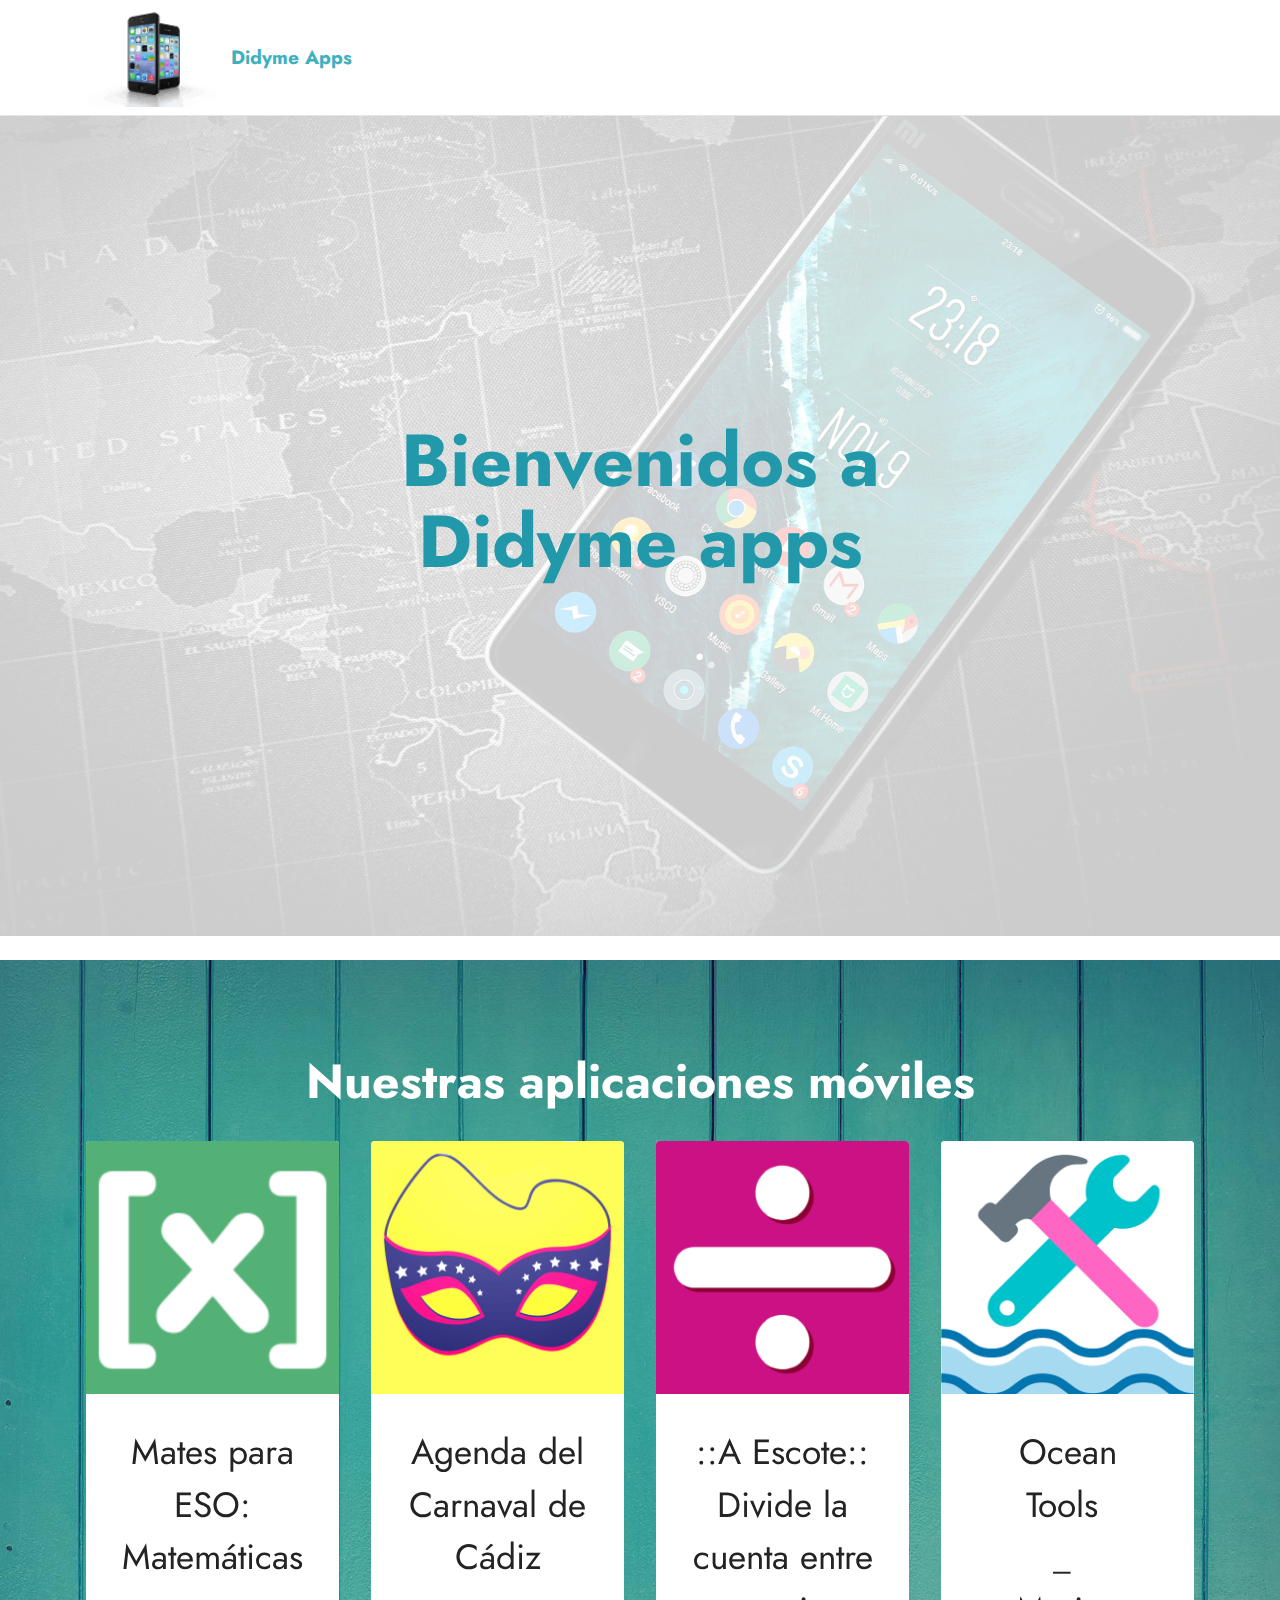
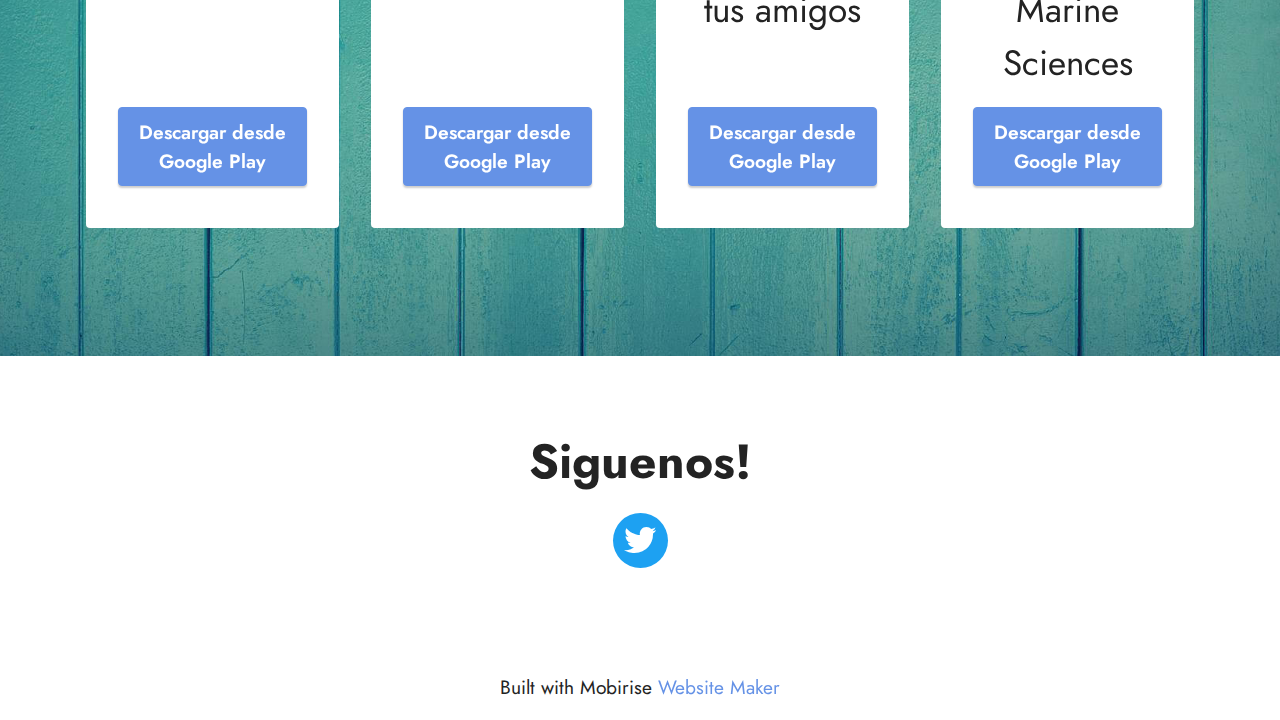
==== commit 8ffd0feb: "Add files via upload" ====
--- a/index.html
+++ b/index.html
@@ -1,10 +1,10 @@
 <!DOCTYPE html>
 <html  >
 <head>
-  <!-- Site made with Mobirise Website Builder v5.6.5, https://mobirise.com -->
+  <!-- Site made with Mobirise Website Builder v5.6.11, https://mobirise.com -->
   <meta charset="UTF-8">
   <meta http-equiv="X-UA-Compatible" content="IE=edge">
-  <meta name="generator" content="Mobirise v5.6.5, mobirise.com">
+  <meta name="generator" content="Mobirise v5.6.11, mobirise.com">
   <meta name="twitter:card" content="summary_large_image"/>
   <meta name="twitter:image:src" content="">
   <meta property="og:image" content="">
@@ -84,7 +84,7 @@
             
         </div>
         <div class="row mt-4">
-            <div class="item features-image сol-12 col-md-6 col-lg-3">
+            <div class="item features-image сol-12 col-md-6 col-lg-3 active">
                 <div class="item-wrapper">
                     <div class="item-img">
                         <a href="https://play.google.com/store/apps/details?id=com.math_checker.didymeapps&hl=es&gl=US" target="_blank"><img src="assets/images/logo-math-512x512.png" alt="Mates para ESO: Matemáticas" data-slide-to="0" data-bs-slide-to="0"></a>
@@ -119,6 +119,18 @@
                         
                     </div>
                     <div class="mbr-section-btn item-footer mt-2"><a href="https://play.google.com/store/apps/details?id=io.kodular.didymeapps.Divide" class="btn btn-primary item-btn display-7" target="_blank">Descargar desde Google Play</a></div>
+                </div>
+            </div><div class="item features-image сol-12 col-md-6 col-lg-3">
+                <div class="item-wrapper">
+                    <div class="item-img">
+                        <a href="https://play.google.com/store/apps/details?id=com.didymeapps.ocean.tools.marine.science&gl=ES" target="_blank"><img src="assets/images/logo-oceantools-512x512.png" alt="A Escote: divide la cuenta entre tus amigos" data-slide-to="3" data-bs-slide-to="3"></a>
+                    </div>
+                    <div class="item-content">
+                        <h5 class="item-title mbr-fonts-style display-5">Ocean Tools&nbsp;<br>_&nbsp;<br>Marine Sciences</h5>
+                        
+                        
+                    </div>
+                    <div class="mbr-section-btn item-footer mt-2"><a href="https://play.google.com/store/apps/details?id=com.didymeapps.ocean.tools.marine.science&gl=ES" class="btn btn-primary item-btn display-7" target="_blank">Descargar desde Google Play</a></div>
                 </div>
             </div>
             
@@ -158,7 +170,7 @@
             </div>
         </div>
     </div>
-</section><section class="display-7" style="padding: 0;align-items: center;justify-content: center;flex-wrap: wrap;    align-content: center;display: flex;position: relative;height: 4rem;"><a href="https://mobiri.se/78770" style="flex: 1 1;height: 4rem;position: absolute;width: 100%;z-index: 1;"><img alt="" style="height: 4rem;" src="[data-uri]"></a><p style="margin: 0;text-align: center;" class="display-7">Designed with Mobirise &#8204;</p><a style="z-index:1" href="https://mobirise.com/website-design-software.html">Free Web Page Design Software</a></section><script src="assets/bootstrap/js/bootstrap.bundle.min.js"></script>  <script src="assets/parallax/jarallax.js"></script>  <script src="assets/smoothscroll/smooth-scroll.js"></script>  <script src="assets/ytplayer/index.js"></script>  <script src="assets/dropdown/js/navbar-dropdown.js"></script>  <script src="assets/theme/js/script.js"></script>  
+</section><section class="display-7" style="padding: 0;align-items: center;justify-content: center;flex-wrap: wrap;    align-content: center;display: flex;position: relative;height: 4rem;"><a href="https://mobiri.se/78770" style="flex: 1 1;height: 4rem;position: absolute;width: 100%;z-index: 1;"><img alt="" style="height: 4rem;" src="[data-uri]"></a><p style="margin: 0;text-align: center;" class="display-7">Built with Mobirise &#8204;</p><a style="z-index:1" href="https://mobirise.com/website-maker.html">Website Maker</a></section><script src="assets/bootstrap/js/bootstrap.bundle.min.js"></script>  <script src="assets/parallax/jarallax.js"></script>  <script src="assets/smoothscroll/smooth-scroll.js"></script>  <script src="assets/ytplayer/index.js"></script>  <script src="assets/dropdown/js/navbar-dropdown.js"></script>  <script src="assets/theme/js/script.js"></script>  
   
   
 </body>
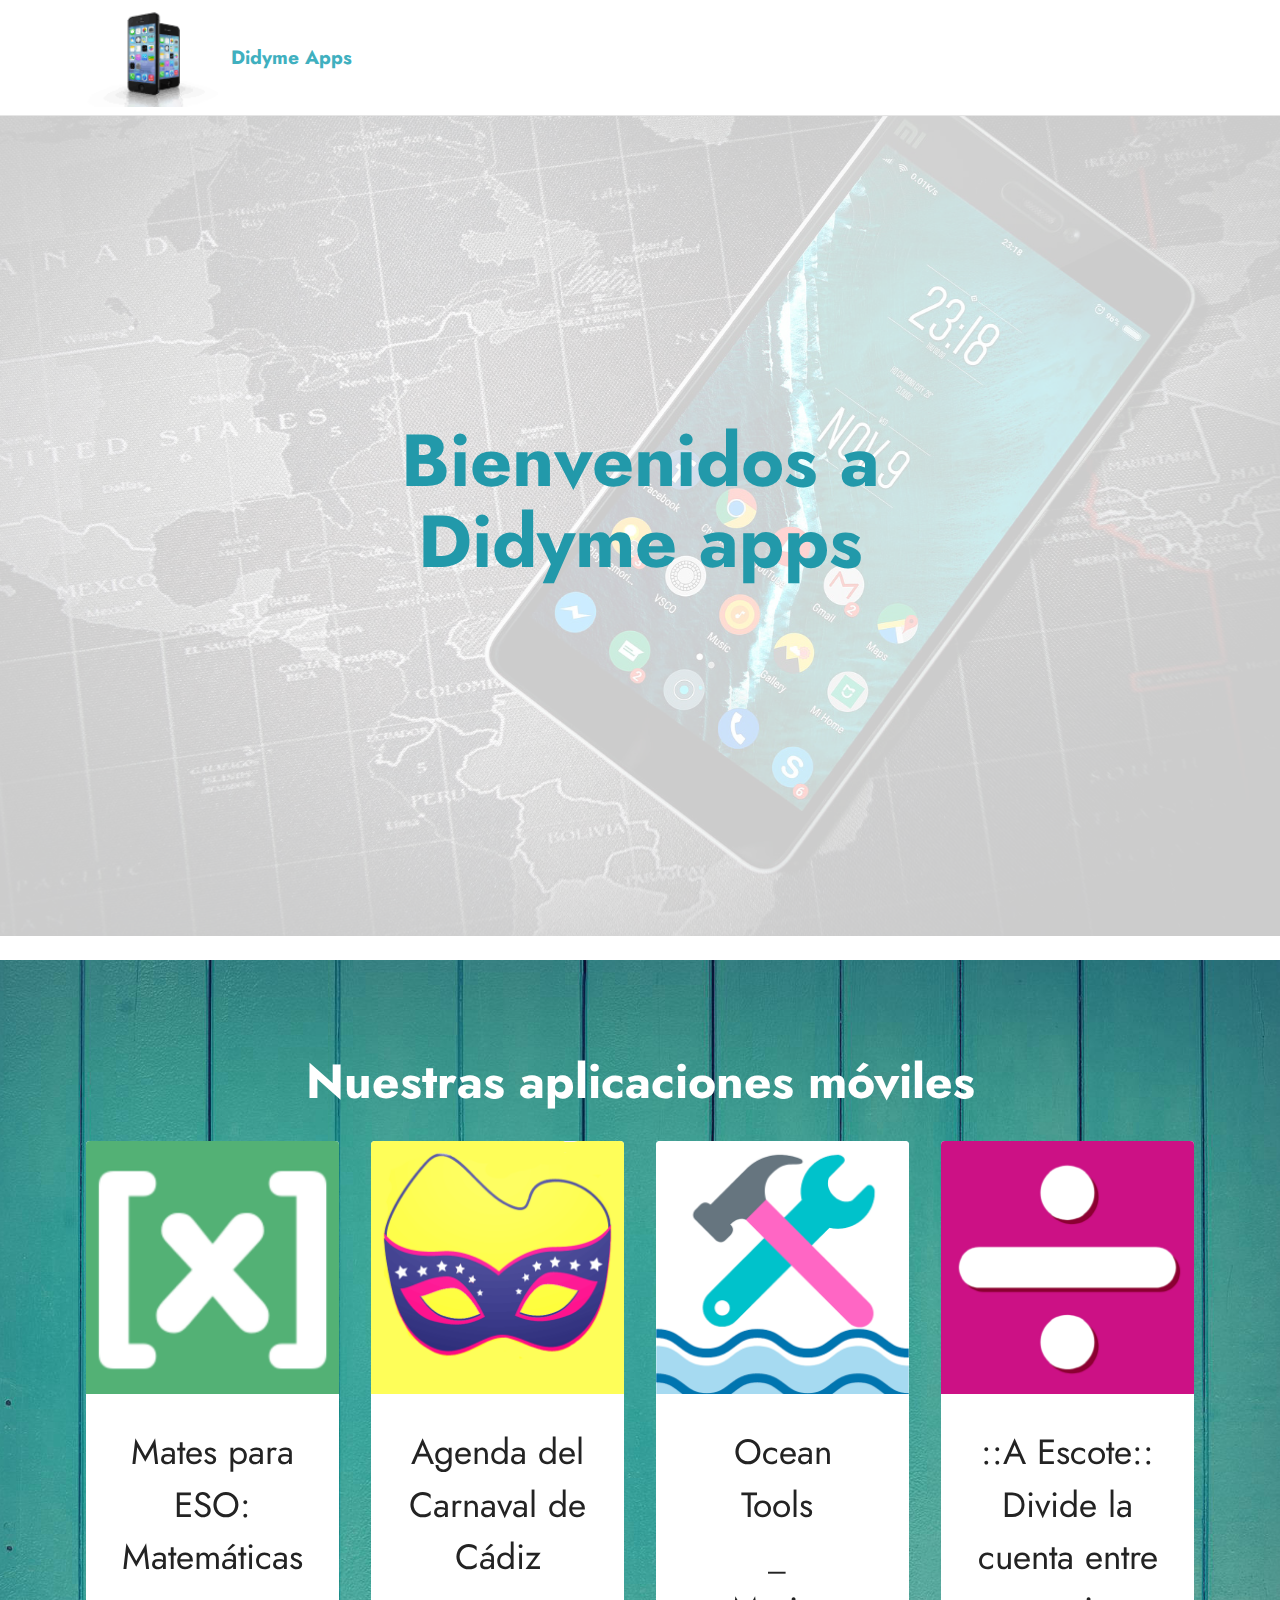
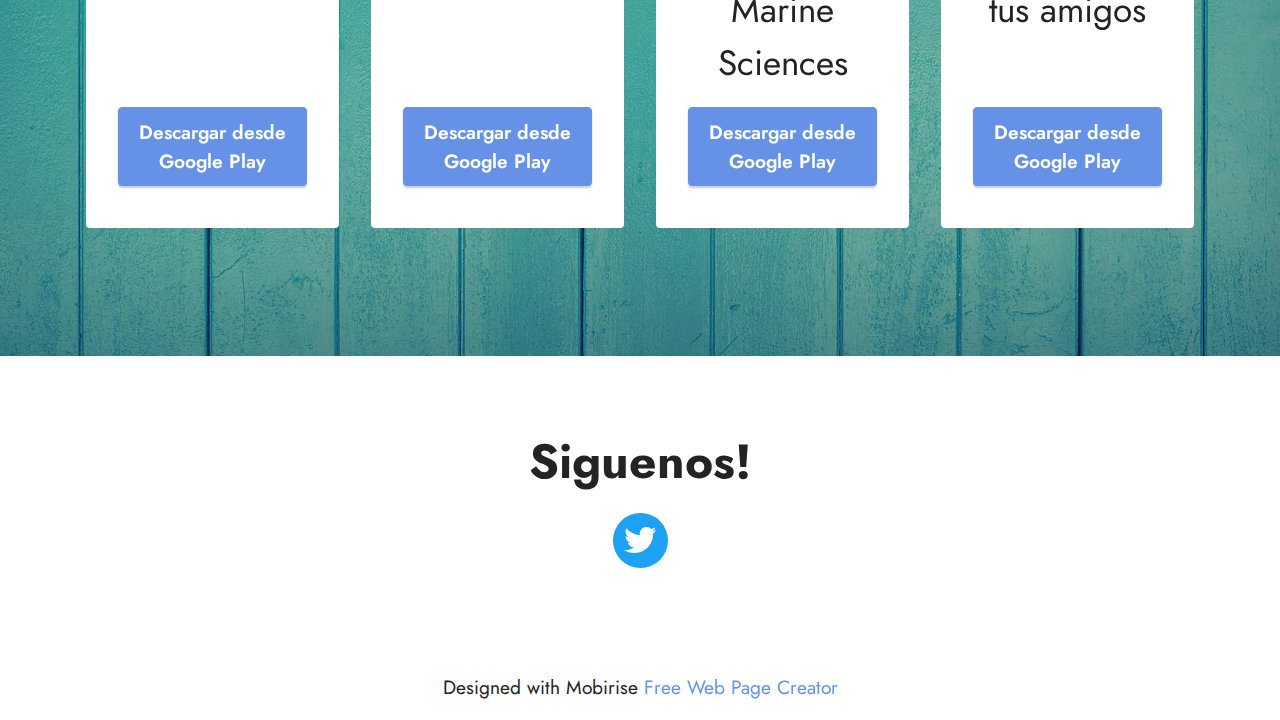
==== commit 15443e95: "Add files via upload" ====
--- a/index.html
+++ b/index.html
@@ -111,7 +111,19 @@
             </div><div class="item features-image сol-12 col-md-6 col-lg-3">
                 <div class="item-wrapper">
                     <div class="item-img">
-                        <a href="https://play.google.com/store/apps/details?id=io.kodular.didymeapps.Divide" target="_blank"><img src="assets/images/logo-aescote-512x512.png" alt="A Escote: divide la cuenta entre tus amigos" data-slide-to="2" data-bs-slide-to="2"></a>
+                        <a href="https://play.google.com/store/apps/details?id=com.didymeapps.ocean.tools.marine.science&gl=ES" target="_blank"><img src="assets/images/logo-oceantools-512x512.png" alt="A Escote: divide la cuenta entre tus amigos" data-slide-to="2" data-bs-slide-to="2"></a>
+                    </div>
+                    <div class="item-content">
+                        <h5 class="item-title mbr-fonts-style display-5">Ocean Tools&nbsp;<br>_&nbsp;<br>Marine Sciences</h5>
+                        
+                        
+                    </div>
+                    <div class="mbr-section-btn item-footer mt-2"><a href="https://play.google.com/store/apps/details?id=com.didymeapps.ocean.tools.marine.science&gl=ES" class="btn btn-primary item-btn display-7" target="_blank">Descargar desde Google Play</a></div>
+                </div>
+            </div><div class="item features-image сol-12 col-md-6 col-lg-3">
+                <div class="item-wrapper">
+                    <div class="item-img">
+                        <a href="https://play.google.com/store/apps/details?id=io.kodular.didymeapps.Divide" target="_blank"><img src="assets/images/logo-aescote-512x512.png" alt="A Escote: divide la cuenta entre tus amigos" data-slide-to="3" data-bs-slide-to="3"></a>
                     </div>
                     <div class="item-content">
                         <h5 class="item-title mbr-fonts-style display-5">::A Escote:: Divide la cuenta entre tus amigos</h5>
@@ -119,18 +131,6 @@
                         
                     </div>
                     <div class="mbr-section-btn item-footer mt-2"><a href="https://play.google.com/store/apps/details?id=io.kodular.didymeapps.Divide" class="btn btn-primary item-btn display-7" target="_blank">Descargar desde Google Play</a></div>
-                </div>
-            </div><div class="item features-image сol-12 col-md-6 col-lg-3">
-                <div class="item-wrapper">
-                    <div class="item-img">
-                        <a href="https://play.google.com/store/apps/details?id=com.didymeapps.ocean.tools.marine.science&gl=ES" target="_blank"><img src="assets/images/logo-oceantools-512x512.png" alt="A Escote: divide la cuenta entre tus amigos" data-slide-to="3" data-bs-slide-to="3"></a>
-                    </div>
-                    <div class="item-content">
-                        <h5 class="item-title mbr-fonts-style display-5">Ocean Tools&nbsp;<br>_&nbsp;<br>Marine Sciences</h5>
-                        
-                        
-                    </div>
-                    <div class="mbr-section-btn item-footer mt-2"><a href="https://play.google.com/store/apps/details?id=com.didymeapps.ocean.tools.marine.science&gl=ES" class="btn btn-primary item-btn display-7" target="_blank">Descargar desde Google Play</a></div>
                 </div>
             </div>
             
@@ -170,7 +170,7 @@
             </div>
         </div>
     </div>
-</section><section class="display-7" style="padding: 0;align-items: center;justify-content: center;flex-wrap: wrap;    align-content: center;display: flex;position: relative;height: 4rem;"><a href="https://mobiri.se/78770" style="flex: 1 1;height: 4rem;position: absolute;width: 100%;z-index: 1;"><img alt="" style="height: 4rem;" src="[data-uri]"></a><p style="margin: 0;text-align: center;" class="display-7">Built with Mobirise &#8204;</p><a style="z-index:1" href="https://mobirise.com/website-maker.html">Website Maker</a></section><script src="assets/bootstrap/js/bootstrap.bundle.min.js"></script>  <script src="assets/parallax/jarallax.js"></script>  <script src="assets/smoothscroll/smooth-scroll.js"></script>  <script src="assets/ytplayer/index.js"></script>  <script src="assets/dropdown/js/navbar-dropdown.js"></script>  <script src="assets/theme/js/script.js"></script>  
+</section><section class="display-7" style="padding: 0;align-items: center;justify-content: center;flex-wrap: wrap;    align-content: center;display: flex;position: relative;height: 4rem;"><a href="https://mobiri.se/78770" style="flex: 1 1;height: 4rem;position: absolute;width: 100%;z-index: 1;"><img alt="" style="height: 4rem;" src="[data-uri]"></a><p style="margin: 0;text-align: center;" class="display-7">Designed with Mobirise &#8204;</p><a style="z-index:1" href="https://mobirise.com/web-page-maker.html">Free Web Page Creator</a></section><script src="assets/bootstrap/js/bootstrap.bundle.min.js"></script>  <script src="assets/parallax/jarallax.js"></script>  <script src="assets/smoothscroll/smooth-scroll.js"></script>  <script src="assets/ytplayer/index.js"></script>  <script src="assets/dropdown/js/navbar-dropdown.js"></script>  <script src="assets/theme/js/script.js"></script>  
   
   
 </body>
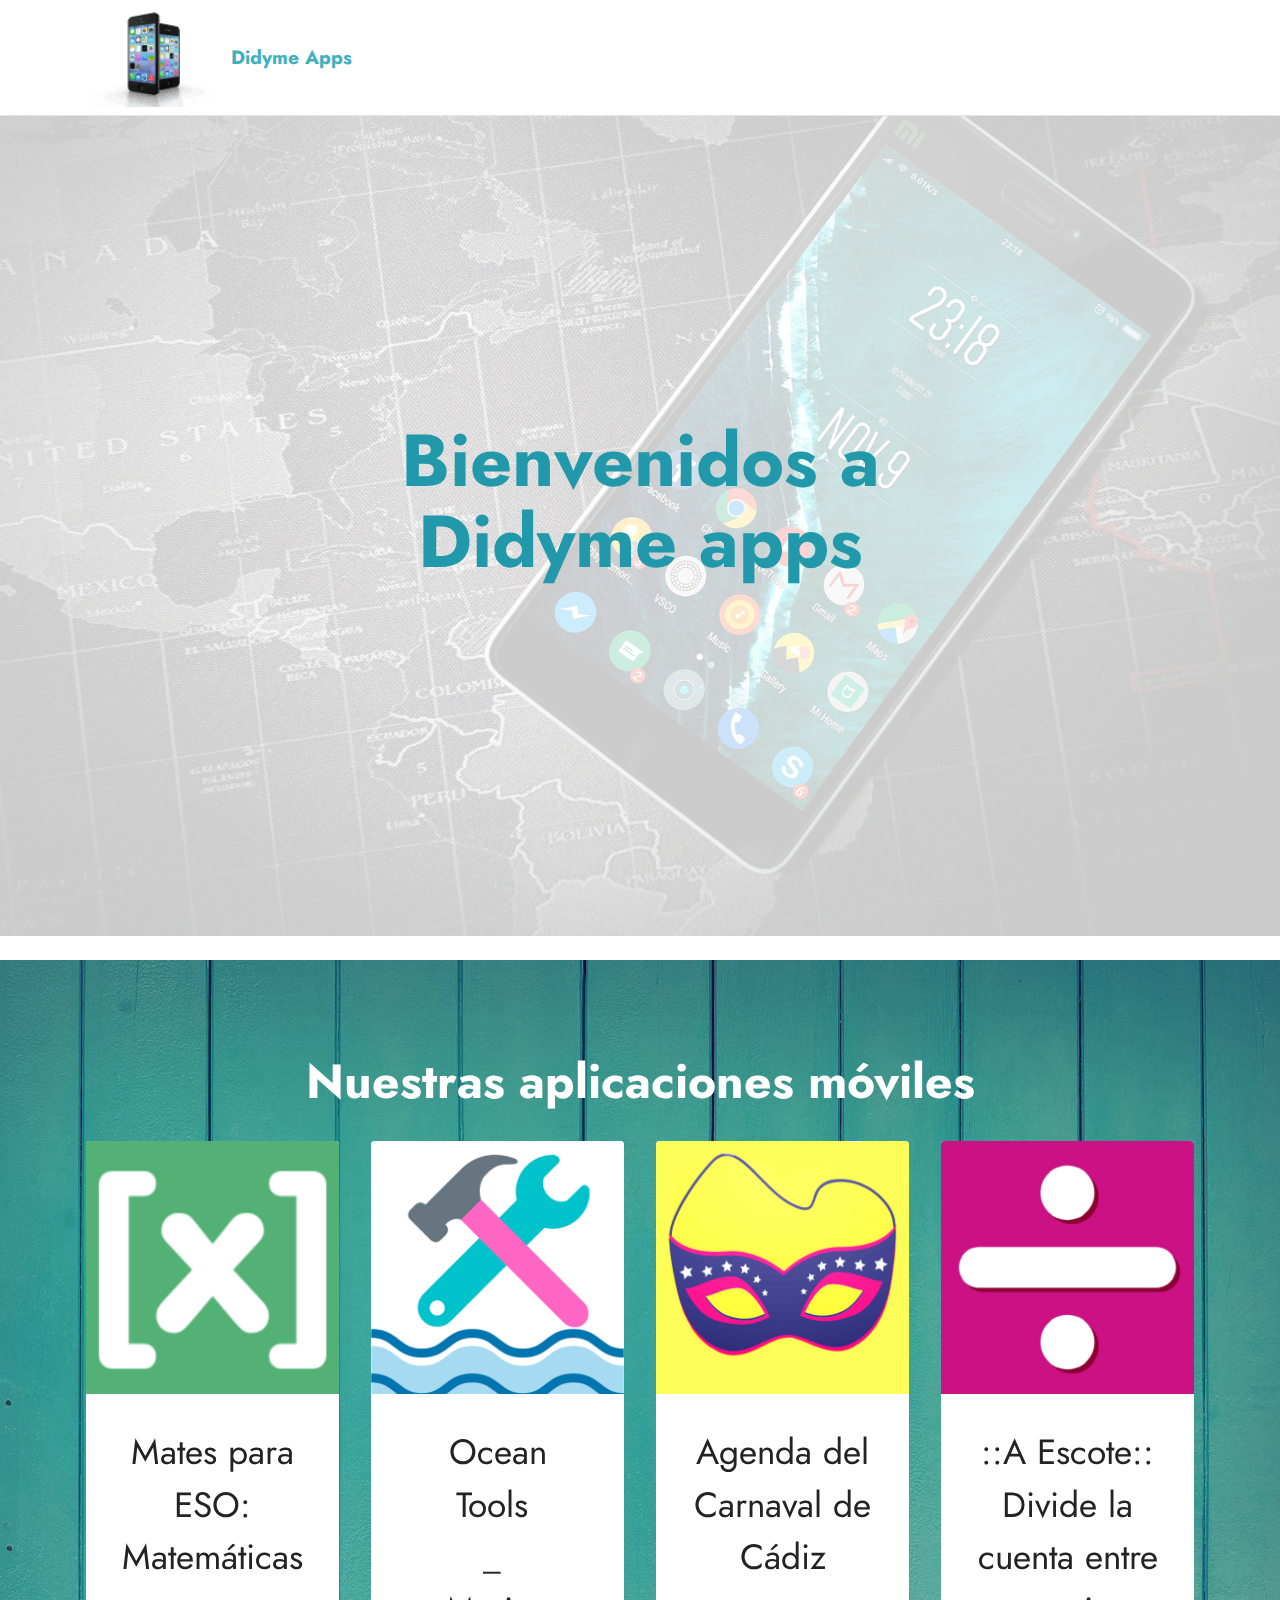
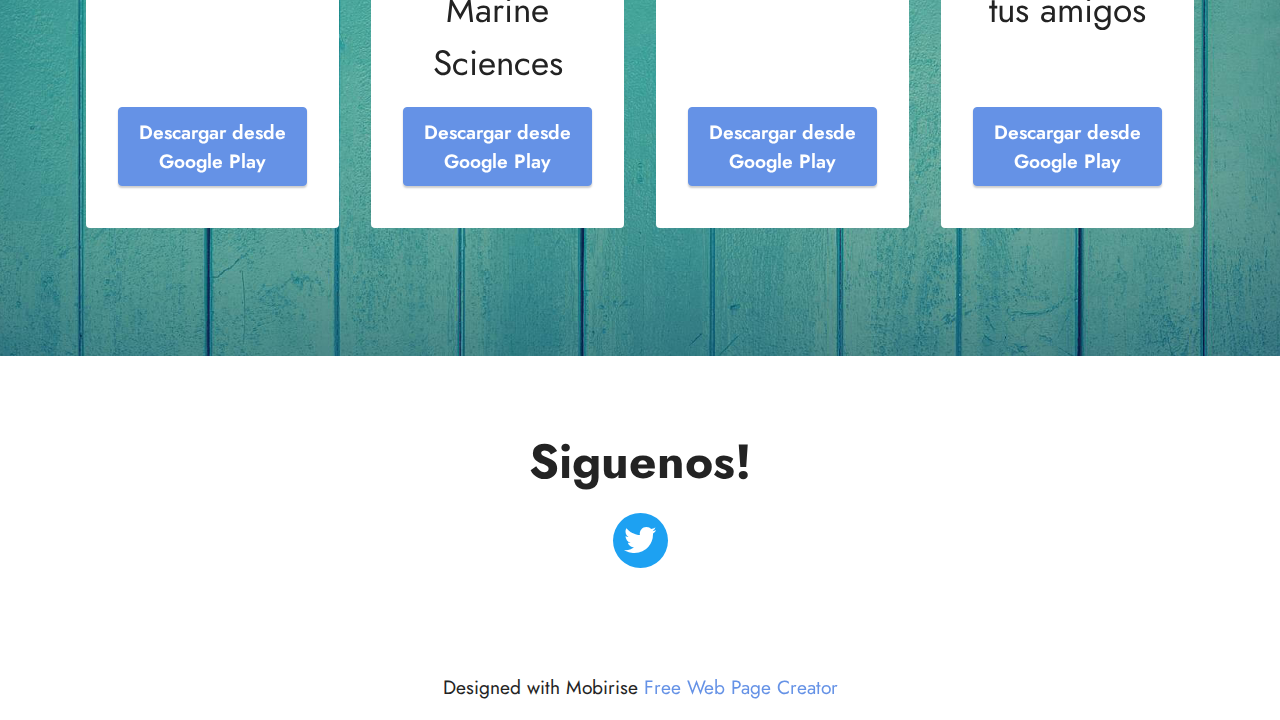
==== commit 329474b3: "Add files via upload" ====
--- a/index.html
+++ b/index.html
@@ -99,7 +99,19 @@
             </div><div class="item features-image сol-12 col-md-6 col-lg-3">
                 <div class="item-wrapper">
                     <div class="item-img">
-                        <a href="https://play.google.com/store/apps/details?id=com.didymeapps.carnaval.cadiz.agenda.coac" target="_blank"><img src="assets/images/logo-agenda-carnaval-512x512.png" alt="Agenda del Carnaval de Cádiz" data-slide-to="1" data-bs-slide-to="1"></a>
+                        <a href="https://play.google.com/store/apps/details?id=com.didymeapps.ocean.tools.marine.science&gl=ES" target="_blank"><img src="assets/images/logo-oceantools-512x512.png" alt="A Escote: divide la cuenta entre tus amigos" data-slide-to="1" data-bs-slide-to="1"></a>
+                    </div>
+                    <div class="item-content">
+                        <h5 class="item-title mbr-fonts-style display-5">Ocean Tools&nbsp;<br>_&nbsp;<br>Marine Sciences</h5>
+                        
+                        
+                    </div>
+                    <div class="mbr-section-btn item-footer mt-2"><a href="https://play.google.com/store/apps/details?id=com.didymeapps.ocean.tools.marine.science&gl=ES" class="btn btn-primary item-btn display-7" target="_blank">Descargar desde Google Play</a></div>
+                </div>
+            </div><div class="item features-image сol-12 col-md-6 col-lg-3">
+                <div class="item-wrapper">
+                    <div class="item-img">
+                        <a href="https://play.google.com/store/apps/details?id=com.didymeapps.carnaval.cadiz.agenda.coac" target="_blank"><img src="assets/images/logo-agenda-carnaval-512x512.png" alt="Agenda del Carnaval de Cádiz" data-slide-to="2" data-bs-slide-to="2"></a>
                     </div>
                     <div class="item-content">
                         <h5 class="item-title mbr-fonts-style display-5">Agenda del Carnaval de Cádiz</h5>
@@ -107,18 +119,6 @@
                         
                     </div>
                     <div class="mbr-section-btn item-footer mt-2"><a href="https://play.google.com/store/apps/details?id=com.didymeapps.carnaval.cadiz.agenda.coac" class="btn btn-primary item-btn display-7" target="_blank">Descargar desde Google Play</a></div>
-                </div>
-            </div><div class="item features-image сol-12 col-md-6 col-lg-3">
-                <div class="item-wrapper">
-                    <div class="item-img">
-                        <a href="https://play.google.com/store/apps/details?id=com.didymeapps.ocean.tools.marine.science&gl=ES" target="_blank"><img src="assets/images/logo-oceantools-512x512.png" alt="A Escote: divide la cuenta entre tus amigos" data-slide-to="2" data-bs-slide-to="2"></a>
-                    </div>
-                    <div class="item-content">
-                        <h5 class="item-title mbr-fonts-style display-5">Ocean Tools&nbsp;<br>_&nbsp;<br>Marine Sciences</h5>
-                        
-                        
-                    </div>
-                    <div class="mbr-section-btn item-footer mt-2"><a href="https://play.google.com/store/apps/details?id=com.didymeapps.ocean.tools.marine.science&gl=ES" class="btn btn-primary item-btn display-7" target="_blank">Descargar desde Google Play</a></div>
                 </div>
             </div><div class="item features-image сol-12 col-md-6 col-lg-3">
                 <div class="item-wrapper">
